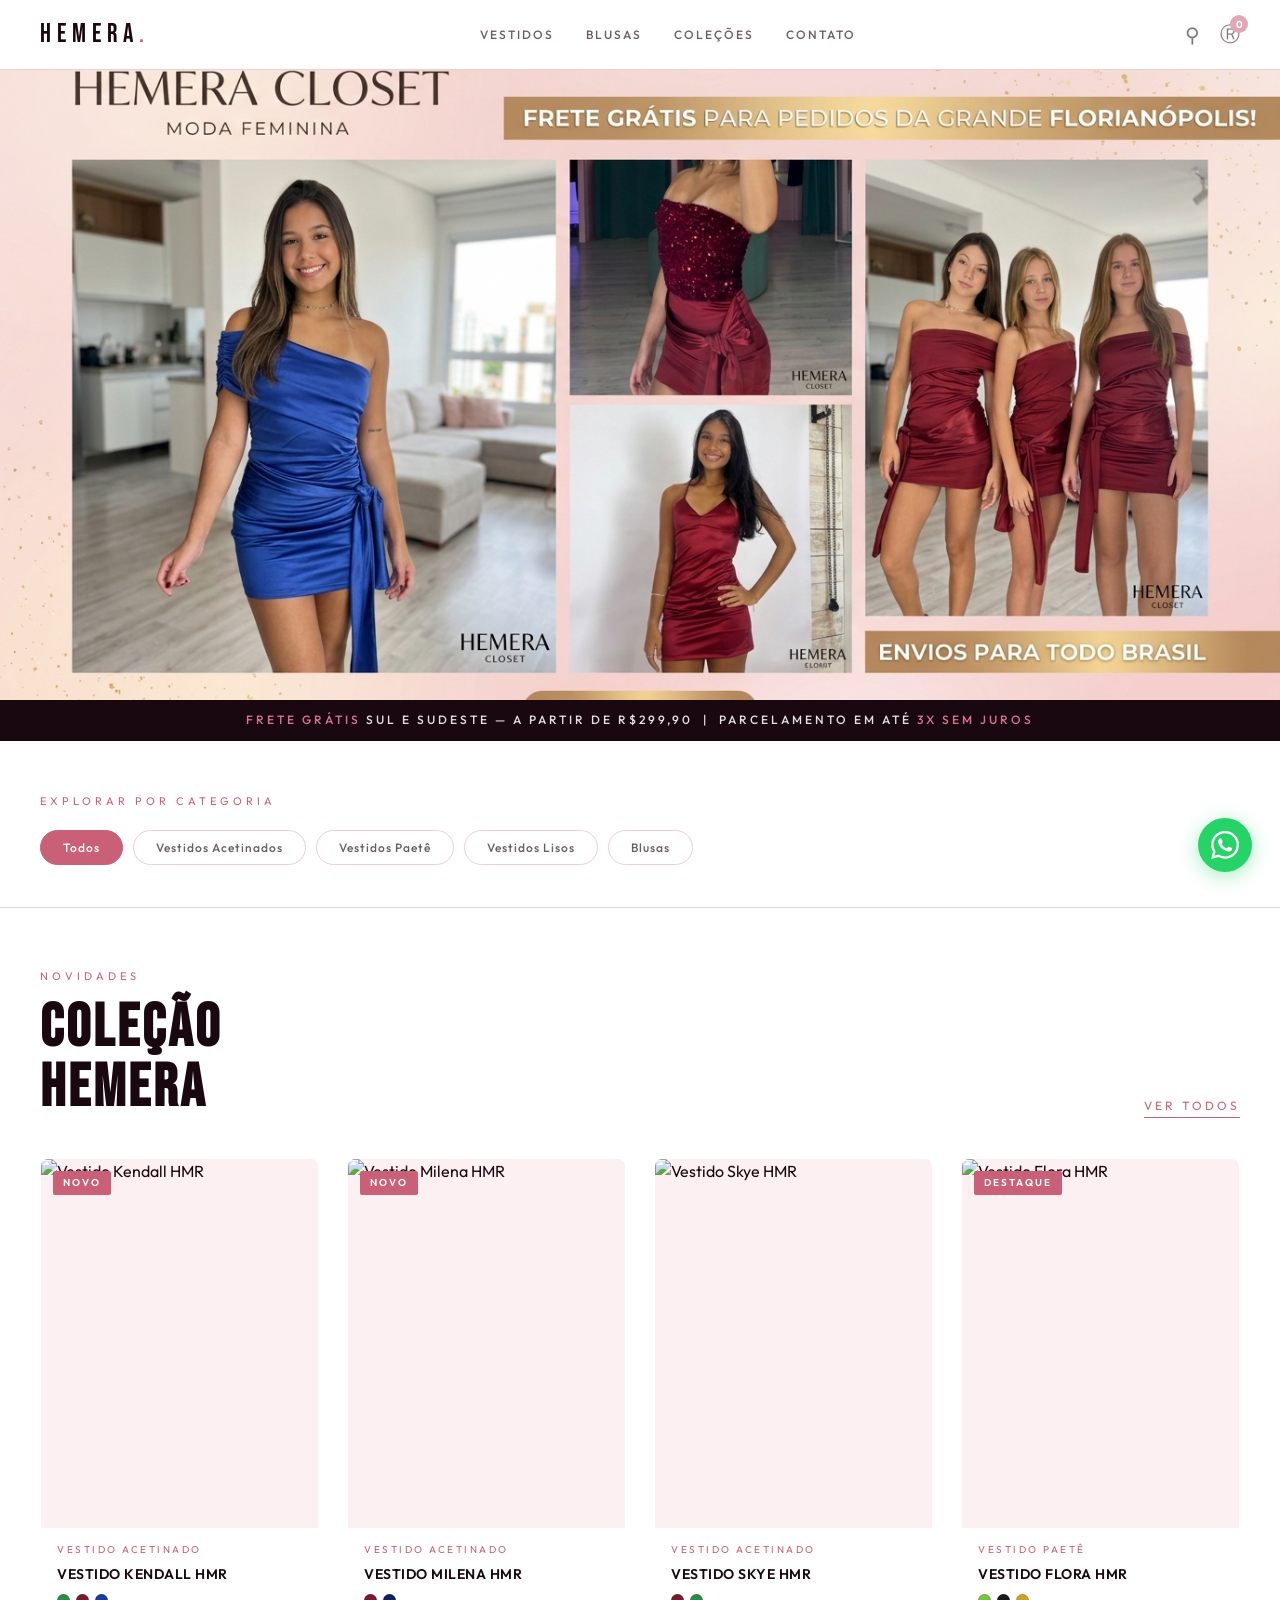
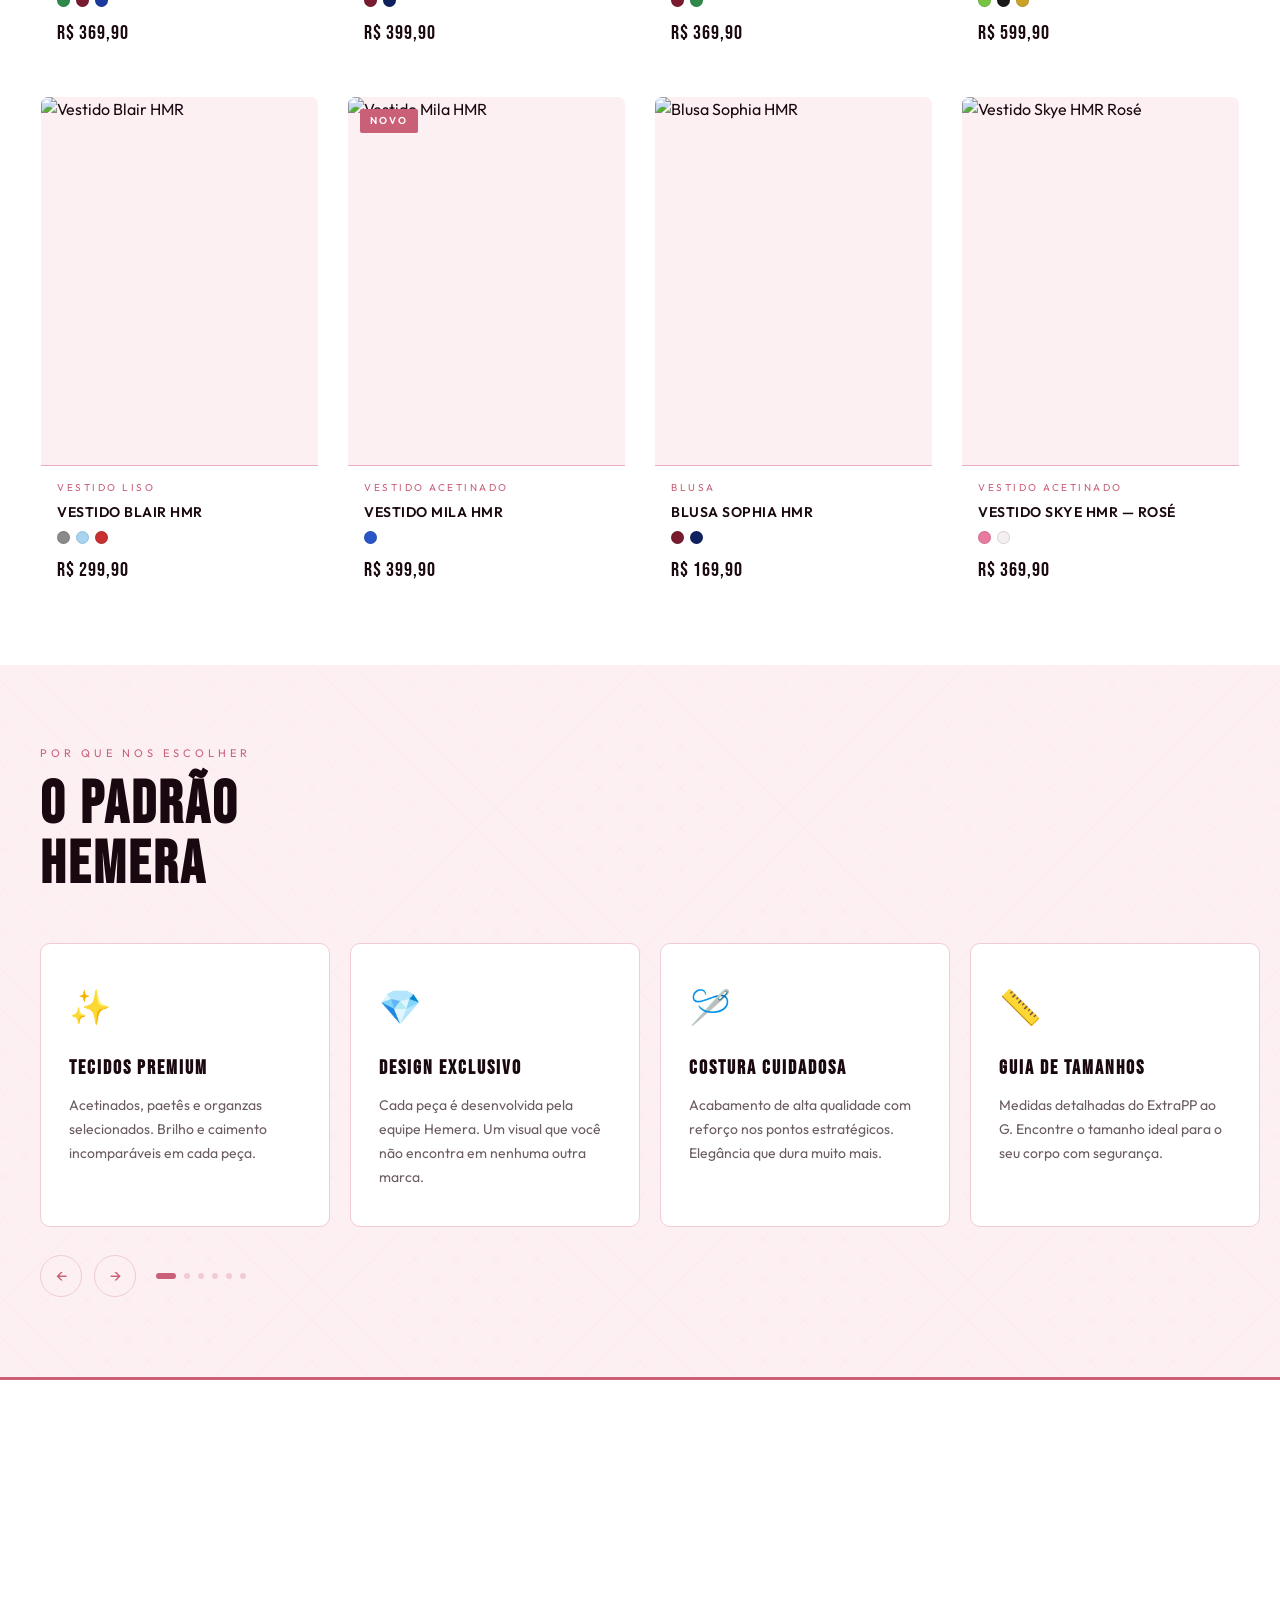
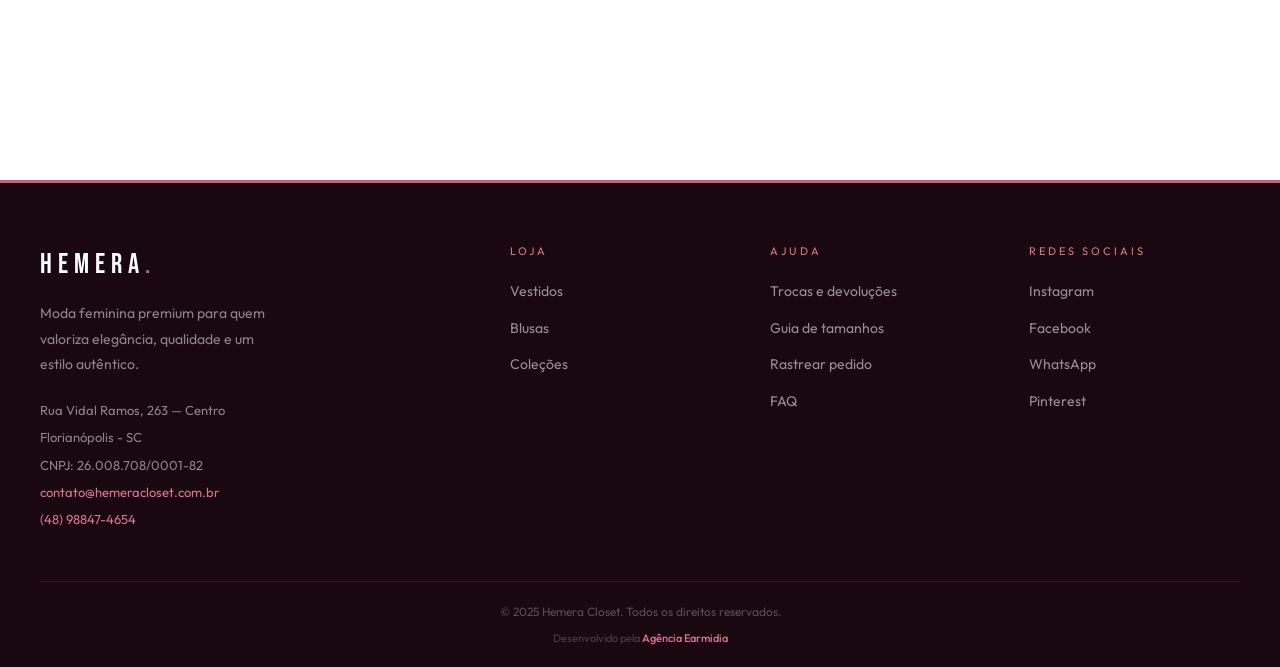
==== index.html @ a13b6663 "Hemera Closet ecommerce — lançamento inicial Site completo com fundo branco, paleta rosa, produtos r" ====
<!DOCTYPE html>
<html lang="pt-BR">
<head>
  <meta charset="UTF-8" />
  <meta name="viewport" content="width=device-width, initial-scale=1.0" />
  <title>Hemera Closet — Moda Feminina Premium | Florianópolis</title>
  <meta name="description" content="Descubra a coleção Hemera Closet: vestidos acetinados, vestidos paetê, blusas e muito mais. Moda feminina premium com frete grátis Sul e Sudeste a partir de R$299,90." />
  <meta name="keywords" content="Hemera Closet, vestidos femininos, vestido acetinado, vestido paetê, moda feminina, Florianópolis" />
  <meta name="theme-color" content="#C93E6A" />
  <link rel="stylesheet" href="css/style.css" />
</head>
<body>

  <!-- ===== HEADER ===== -->
  <header class="header">
    <a href="index.html" class="logo">HEMERA<span>.</span></a>
    <nav class="nav">
      <a href="#vestidos">Vestidos</a>
      <a href="#blusas">Blusas</a>
      <a href="#colecoes">Coleções</a>
      <a href="#contato">Contato</a>
    </nav>
    <div class="header-actions">
      <button title="Buscar">&#9906;</button>
      <button class="cart-btn" title="Carrinho">
        &#9415;
        <span class="cart-count">0</span>
      </button>
    </div>
  </header>

  <!-- ===== HERO SECTION ===== -->
  <section class="hero-section">
    <div class="hero-img-wrap">
      <img
        src="hf_20260417_161953_b4b5e27a-60ae-4564-b064-426faf694924.png"
        alt="Hemera Closet — Coleção de Vestidos"
        loading="eager"
      />
    </div>
  </section>

  <!-- ===== PROMO BANNER ===== -->
  <div class="promo-banner">
    <span>Frete Grátis</span> Sul e Sudeste — A partir de R$299,90 &nbsp;|&nbsp; Parcelamento em até <span>3x sem juros</span>
  </div>

  <!-- ===== CATEGORIAS ===== -->
  <section class="categories-section" id="colecoes">
    <p class="section-label">Explorar por categoria</p>
    <div class="categories-scroll">
      <button class="category-pill active" data-cat="todos">Todos</button>
      <button class="category-pill" data-cat="acetinados">Vestidos Acetinados</button>
      <button class="category-pill" data-cat="paete">Vestidos Paetê</button>
      <button class="category-pill" data-cat="lisos">Vestidos Lisos</button>
      <button class="category-pill" data-cat="blusas">Blusas</button>
    </div>
  </section>

  <!-- ===== PRODUTOS ===== -->
  <section class="launches-section" id="vestidos">
    <div class="section-header fade-up">
      <div>
        <p class="section-label">Novidades</p>
        <h2 class="section-title">COLEÇÃO<br>HEMERA</h2>
      </div>
      <a href="#colecoes" class="see-all">Ver todos</a>
    </div>

    <div class="products-grid">

      <!-- Produto 1 — Kendall -->
      <a href="produto.html" class="product-card fade-up" data-cat="acetinados">
        <div class="product-card-img">
          <img src="https://www.hemeracloset.com.br/loja/image/cache/data/VESTIDOS%20ACETINADOS/f76560b2-3e17-45e7-87f1-fb80c91df9f6-500x630.jpeg" alt="Vestido Kendall HMR" loading="lazy" />
          <span class="product-badge">Novo</span>
          <div class="quick-view">Ver produto</div>
        </div>
        <div class="product-card-info">
          <p class="product-category">Vestido Acetinado</p>
          <p class="product-name">VESTIDO KENDALL HMR</p>
          <div class="product-colors">
            <span class="color-dot verde" title="Verde"></span>
            <span class="color-dot bordo" title="Bordô"></span>
            <span class="color-dot azul-royal" title="Azul Royal"></span>
          </div>
          <span class="product-price">R$ 369,90</span>
        </div>
      </a>

      <!-- Produto 2 — Milena -->
      <a href="produto.html" class="product-card fade-up" data-cat="acetinados">
        <div class="product-card-img">
          <img src="https://www.hemeracloset.com.br/loja/image/cache/data/VESTIDOS%20ACETINADOS/1e52dd65-b00a-41e5-85b2-d8bed57cba96-500x630.jpeg" alt="Vestido Milena HMR" loading="lazy" />
          <span class="product-badge">Novo</span>
          <div class="quick-view">Ver produto</div>
        </div>
        <div class="product-card-info">
          <p class="product-category">Vestido Acetinado</p>
          <p class="product-name">VESTIDO MILENA HMR</p>
          <div class="product-colors">
            <span class="color-dot bordo" title="Bordô"></span>
            <span class="color-dot azul-marinho" title="Azul Marinho"></span>
          </div>
          <span class="product-price">R$ 399,90</span>
        </div>
      </a>

      <!-- Produto 3 — Skye -->
      <a href="produto.html" class="product-card fade-up" data-cat="acetinados">
        <div class="product-card-img">
          <img src="https://www.hemeracloset.com.br/loja/image/cache/data/VESTIDOS%20ACETINADOS/8d3cf47e-486b-410e-8f99-9c88dc155844-500x630.jpeg" alt="Vestido Skye HMR" loading="lazy" />
          <div class="quick-view">Ver produto</div>
        </div>
        <div class="product-card-info">
          <p class="product-category">Vestido Acetinado</p>
          <p class="product-name">VESTIDO SKYE HMR</p>
          <div class="product-colors">
            <span class="color-dot bordo" title="Bordô"></span>
            <span class="color-dot verde" title="Verde"></span>
          </div>
          <span class="product-price">R$ 369,90</span>
        </div>
      </a>

      <!-- Produto 4 — Flora (Paetê) -->
      <a href="produto.html" class="product-card fade-up" data-cat="paete">
        <div class="product-card-img">
          <img src="https://www.hemeracloset.com.br/loja/image/cache/data/VESTIDOS%20PAETE%20NOVOS/21545cd5-2176-4a33-a326-46f06fcaefd6-500x630.jpeg" alt="Vestido Flora HMR" loading="lazy" />
          <span class="product-badge">Destaque</span>
          <div class="quick-view">Ver produto</div>
        </div>
        <div class="product-card-info">
          <p class="product-category">Vestido Paetê</p>
          <p class="product-name">VESTIDO FLORA HMR</p>
          <div class="product-colors">
            <span class="color-dot verde-claro" title="Verde Claro"></span>
            <span class="color-dot black" title="Preto"></span>
            <span class="color-dot dourado" title="Dourado"></span>
          </div>
          <span class="product-price">R$ 599,90</span>
        </div>
      </a>

      <!-- Produto 5 — Blair -->
      <a href="produto.html" class="product-card fade-up" data-cat="lisos">
        <div class="product-card-img">
          <img src="https://www.hemeracloset.com.br/loja/image/cache/data/VESTIDOS%20LISOS/1acf600e-82c8-462a-9e31-dbe5792a8e23-500x630.jpeg" alt="Vestido Blair HMR" loading="lazy" />
          <div class="quick-view">Ver produto</div>
        </div>
        <div class="product-card-info">
          <p class="product-category">Vestido Liso</p>
          <p class="product-name">VESTIDO BLAIR HMR</p>
          <div class="product-colors">
            <span class="color-dot cinza" title="Cinza"></span>
            <span class="color-dot azul-bebe" title="Azul Bebê"></span>
            <span class="color-dot vermelho" title="Vermelho"></span>
          </div>
          <span class="product-price">R$ 299,90</span>
        </div>
      </a>

      <!-- Produto 6 — Mila -->
      <a href="produto.html" class="product-card fade-up" data-cat="acetinados">
        <div class="product-card-img">
          <img src="https://www.hemeracloset.com.br/loja/image/cache/data/VESTIDO%20MAZI/IMG_7673-500x630.jpeg" alt="Vestido Mila HMR" loading="lazy" />
          <span class="product-badge">Novo</span>
          <div class="quick-view">Ver produto</div>
        </div>
        <div class="product-card-info">
          <p class="product-category">Vestido Acetinado</p>
          <p class="product-name">VESTIDO MILA HMR</p>
          <div class="product-colors">
            <span class="color-dot azul" title="Azul"></span>
          </div>
          <span class="product-price">R$ 399,90</span>
        </div>
      </a>

      <!-- Produto 7 — Blusa Sophia -->
      <a href="produto.html" class="product-card fade-up" data-cat="blusas" id="blusas">
        <div class="product-card-img">
          <img src="https://www.hemeracloset.com.br/loja/image/cache/data/TOPS/IMG_5866-500x630.jpeg" alt="Blusa Sophia HMR" loading="lazy" />
          <div class="quick-view">Ver produto</div>
        </div>
        <div class="product-card-info">
          <p class="product-category">Blusa</p>
          <p class="product-name">BLUSA SOPHIA HMR</p>
          <div class="product-colors">
            <span class="color-dot bordo" title="Bordô"></span>
            <span class="color-dot azul-marinho" title="Azul Marinho"></span>
          </div>
          <span class="product-price">R$ 169,90</span>
        </div>
      </a>

      <!-- Produto 8 — Skye Rosé -->
      <a href="produto.html" class="product-card fade-up" data-cat="acetinados">
        <div class="product-card-img">
          <img src="https://www.hemeracloset.com.br/loja/image/cache/data/VESTIDOS%20ACETINADOS/4cb0e440-250d-4d40-970d-64c3b1fbebc6-500x630.jpeg" alt="Vestido Skye HMR Rosé" loading="lazy" />
          <div class="quick-view">Ver produto</div>
        </div>
        <div class="product-card-info">
          <p class="product-category">Vestido Acetinado</p>
          <p class="product-name">VESTIDO SKYE HMR — ROSÉ</p>
          <div class="product-colors">
            <span class="color-dot rosa" title="Rosé"></span>
            <span class="color-dot offwhite" title="Off White"></span>
          </div>
          <span class="product-price">R$ 369,90</span>
        </div>
      </a>

    </div>
  </section>

  <!-- ===== BENEFÍCIOS ===== -->
  <section class="benefits-section hemera-pattern">
    <div class="benefits-header fade-up">
      <p class="section-label">Por que nos escolher</p>
      <h2 class="section-title">O PADRÃO<br>HEMERA</h2>
    </div>

    <div class="carousel-wrapper">
      <div class="carousel-track">

        <div class="benefit-card">
          <div class="benefit-icon">✨</div>
          <h3 class="benefit-title">TECIDOS PREMIUM</h3>
          <p class="benefit-desc">Acetinados, paetês e organzas selecionados. Brilho e caimento incomparáveis em cada peça.</p>
        </div>

        <div class="benefit-card">
          <div class="benefit-icon">💎</div>
          <h3 class="benefit-title">DESIGN EXCLUSIVO</h3>
          <p class="benefit-desc">Cada peça é desenvolvida pela equipe Hemera. Um visual que você não encontra em nenhuma outra marca.</p>
        </div>

        <div class="benefit-card">
          <div class="benefit-icon">🪡</div>
          <h3 class="benefit-title">COSTURA CUIDADOSA</h3>
          <p class="benefit-desc">Acabamento de alta qualidade com reforço nos pontos estratégicos. Elegância que dura muito mais.</p>
        </div>

        <div class="benefit-card">
          <div class="benefit-icon">📏</div>
          <h3 class="benefit-title">GUIA DE TAMANHOS</h3>
          <p class="benefit-desc">Medidas detalhadas do ExtraPP ao G. Encontre o tamanho ideal para o seu corpo com segurança.</p>
        </div>

        <div class="benefit-card">
          <div class="benefit-icon">🚚</div>
          <h3 class="benefit-title">FRETE GRÁTIS</h3>
          <p class="benefit-desc">Compras acima de R$299,90 têm frete grátis para todo o Sul e Sudeste do Brasil.</p>
        </div>

        <div class="benefit-card">
          <div class="benefit-icon">🔄</div>
          <h3 class="benefit-title">TROCA FACILITADA</h3>
          <p class="benefit-desc">Atendimento via WhatsApp para trocas e dúvidas. Nossa equipe responde com agilidade.</p>
        </div>

      </div>
    </div>

    <div class="carousel-controls">
      <button class="carousel-btn prev">&#8592;</button>
      <button class="carousel-btn next">&#8594;</button>
      <div class="carousel-dots">
        <span class="carousel-dot active"></span>
        <span class="carousel-dot"></span>
        <span class="carousel-dot"></span>
        <span class="carousel-dot"></span>
        <span class="carousel-dot"></span>
        <span class="carousel-dot"></span>
      </div>
    </div>
  </section>

  <!-- ===== MAPA ===== -->
  <section class="map-section">
    <iframe
      src="https://www.google.com/maps?q=Rua+Vidal+Ramos+263+Centro+Florian%C3%B3polis+SC+Brasil&output=embed"
      loading="lazy"
      allowfullscreen
      referrerpolicy="no-referrer-when-downgrade"
      title="Localização Hemera Closet — Rua Vidal Ramos, 263, Centro, Florianópolis"
    ></iframe>
  </section>

  <!-- ===== FOOTER ===== -->
  <footer class="footer" id="contato">
    <div class="footer-grid">
      <div class="footer-brand">
        <span class="footer-logo">HEMERA<span>.</span></span>
        <p class="footer-desc">Moda feminina premium para quem valoriza elegância, qualidade e um estilo autêntico.</p>
        <div class="footer-contact">
          <p>Rua Vidal Ramos, 263 — Centro</p>
          <p>Florianópolis - SC</p>
          <p>CNPJ: 26.008.708/0001-82</p>
          <p><a href="mailto:contato@hemeracloset.com.br">contato@hemeracloset.com.br</a></p>
          <p><a href="https://wa.me/5548988474654">(48) 98847-4654</a></p>
        </div>
      </div>
      <div class="footer-col">
        <p class="footer-col-title">Loja</p>
        <ul>
          <li><a href="#vestidos">Vestidos</a></li>
          <li><a href="#blusas">Blusas</a></li>
          <li><a href="#colecoes">Coleções</a></li>
        </ul>
      </div>
      <div class="footer-col">
        <p class="footer-col-title">Ajuda</p>
        <ul>
          <li><a href="#">Trocas e devoluções</a></li>
          <li><a href="#">Guia de tamanhos</a></li>
          <li><a href="#">Rastrear pedido</a></li>
          <li><a href="#">FAQ</a></li>
        </ul>
      </div>
      <div class="footer-col">
        <p class="footer-col-title">Redes Sociais</p>
        <ul>
          <li><a href="#">Instagram</a></li>
          <li><a href="#">Facebook</a></li>
          <li><a href="https://wa.me/5548988474654">WhatsApp</a></li>
          <li><a href="#">Pinterest</a></li>
        </ul>
      </div>
    </div>
    <div class="footer-bottom">
      <span>© 2025 Hemera Closet. Todos os direitos reservados.</span>
      <span class="footer-dev">
        Desenvolvido pela <a href="https://earmidia.com.br" target="_blank" rel="noopener">Agência Earmidia</a>
      </span>
    </div>
  </footer>

  <!-- WhatsApp Float -->
  <a href="https://wa.me/5548988474654?text=Olá! Vim pelo site e gostaria de saber mais sobre os produtos." class="whatsapp-float" target="_blank" rel="noopener" title="Falar no WhatsApp">
    <svg viewBox="0 0 24 24" xmlns="http://www.w3.org/2000/svg">
      <path d="M17.472 14.382c-.297-.149-1.758-.867-2.03-.967-.273-.099-.471-.148-.67.15-.197.297-.767.966-.94 1.164-.173.199-.347.223-.644.075-.297-.15-1.255-.463-2.39-1.475-.883-.788-1.48-1.761-1.653-2.059-.173-.297-.018-.458.13-.606.134-.133.298-.347.446-.52.149-.174.198-.298.298-.497.099-.198.05-.371-.025-.52-.075-.149-.669-1.612-.916-2.207-.242-.579-.487-.5-.669-.51-.173-.008-.371-.01-.57-.01-.198 0-.52.074-.792.372-.272.297-1.04 1.016-1.04 2.479 0 1.462 1.065 2.875 1.213 3.074.149.198 2.096 3.2 5.077 4.487.709.306 1.262.489 1.694.625.712.227 1.36.195 1.871.118.571-.085 1.758-.719 2.006-1.413.248-.694.248-1.289.173-1.413-.074-.124-.272-.198-.57-.347m-5.421 7.403h-.004a9.87 9.87 0 01-5.031-1.378l-.361-.214-3.741.982.998-3.648-.235-.374a9.86 9.86 0 01-1.51-5.26c.001-5.45 4.436-9.884 9.888-9.884 2.64 0 5.122 1.03 6.988 2.898a9.825 9.825 0 012.893 6.994c-.003 5.45-4.437 9.884-9.885 9.884m8.413-18.297A11.815 11.815 0 0012.05 0C5.495 0 .16 5.335.157 11.892c0 2.096.547 4.142 1.588 5.945L.057 24l6.305-1.654a11.882 11.882 0 005.683 1.448h.005c6.554 0 11.89-5.335 11.893-11.893a11.821 11.821 0 00-3.48-8.413z"/>
    </svg>
  </a>

  <script src="js/main.js"></script>
</body>
</html>
---- css/style.css ----
@import url('https://fonts.googleapis.com/css2?family=Bebas+Neue&family=Outfit:wght@300;400;500;600;700&family=Cormorant+Garamond:ital,wght@0,400;0,600;1,400&display=swap');

/* ===== RESET & BASE ===== */
*, *::before, *::after { box-sizing: border-box; margin: 0; padding: 0; }

:root {
  --pink:        #C96078;
  --pink-light:  #DC7590;
  --pink-pale:   #fdf0f3;
  --pink-border: #f0ccd5;
  --dark:        #1a0810;
  --dark-2:      #2e1520;
  --gray:        #6b5c62;
  --gray-light:  #b09aa2;
  --white:       #ffffff;
  --bg-alt:      #faf7f8;
  --font-heading: 'Bebas Neue', sans-serif;
  --font-serif:   'Cormorant Garamond', serif;
  --font-body:    'Outfit', sans-serif;
}

html { scroll-behavior: smooth; }

body {
  background: var(--white);
  color: var(--dark);
  font-family: var(--font-body);
  font-size: 16px;
  line-height: 1.6;
  overflow-x: hidden;
}

a { text-decoration: none; color: inherit; }
img { max-width: 100%; display: block; }
button { cursor: pointer; border: none; background: none; font-family: var(--font-body); }

/* ===== SCROLLBAR ===== */
::-webkit-scrollbar { width: 4px; }
::-webkit-scrollbar-track { background: var(--white); }
::-webkit-scrollbar-thumb { background: var(--pink); border-radius: 2px; }

/* ===== PADRÃO HEMERA (background watermark) ===== */
.hemera-pattern {
  position: relative;
}
.hemera-pattern::before {
  content: '';
  position: absolute;
  inset: 0;
  pointer-events: none;
  z-index: 0;
  background-image:
    repeating-linear-gradient(
      -45deg,
      transparent,
      transparent 28px,
      rgba(201,62,106,0.028) 28px,
      rgba(201,62,106,0.028) 29px
    ),
    repeating-linear-gradient(
      45deg,
      transparent,
      transparent 28px,
      rgba(201,62,106,0.028) 28px,
      rgba(201,62,106,0.028) 29px
    );
}
.hemera-pattern > * { position: relative; z-index: 1; }

/* ===== HEADER / NAV ===== */
.header {
  position: fixed;
  top: 0; left: 0; right: 0;
  z-index: 1000;
  display: flex;
  align-items: center;
  justify-content: space-between;
  padding: 0 40px;
  height: 70px;
  background: rgba(255,255,255,0.92);
  backdrop-filter: blur(14px);
  border-bottom: 1px solid var(--pink-border);
  transition: background 0.3s, box-shadow 0.3s;
}

.header.scrolled {
  background: rgba(255,255,255,0.98);
  box-shadow: 0 2px 20px rgba(201,62,106,0.08);
}

.logo {
  font-family: var(--font-heading);
  font-size: 26px;
  letter-spacing: 6px;
  color: var(--dark);
}
.logo span { color: var(--pink); }

.nav { display: flex; gap: 32px; align-items: center; }

.nav a {
  font-size: 12px;
  font-weight: 500;
  letter-spacing: 2px;
  text-transform: uppercase;
  color: var(--gray);
  transition: color 0.2s;
}
.nav a:hover { color: var(--pink); }

.header-actions { display: flex; gap: 20px; align-items: center; }

.header-actions button {
  color: var(--dark);
  font-size: 20px;
  opacity: 0.55;
  transition: opacity 0.2s, color 0.2s;
}
.header-actions button:hover { opacity: 1; color: var(--pink); }

.cart-btn { position: relative; }
.cart-count {
  position: absolute;
  top: -6px; right: -8px;
  background: var(--pink);
  color: #fff;
  font-size: 10px;
  font-weight: 700;
  width: 18px; height: 18px;
  border-radius: 50%;
  display: flex; align-items: center; justify-content: center;
}

/* ===== HERO SECTION ===== */
.hero-section {
  position: relative;
  width: 100%;
  padding-top: 70px;
  line-height: 0;
}

.hero-img-wrap {
  width: 100%;
  max-height: 70vh;
  overflow: hidden;
  display: flex;
  align-items: center;
  justify-content: center;
  background: var(--dark);
}

.hero-img-wrap img {
  width: 100%;
  height: 100%;
  object-fit: cover;
  object-position: center center;
  display: block;
}

/* ===== PROMO BANNER ===== */
.promo-banner {
  background: var(--dark);
  padding: 12px 40px;
  text-align: center;
  font-size: 12px;
  font-weight: 500;
  letter-spacing: 3px;
  text-transform: uppercase;
  color: rgba(255,255,255,0.88);
  line-height: 1.4;
}
.promo-banner span { color: var(--pink-light); }

/* ===== SECTION BASICS ===== */
.section-label {
  font-size: 11px;
  letter-spacing: 4px;
  text-transform: uppercase;
  color: var(--pink);
  margin-bottom: 12px;
}

.section-title {
  font-family: var(--font-heading);
  font-size: clamp(36px, 5vw, 60px);
  letter-spacing: 3px;
  line-height: 1;
  color: var(--dark);
}

.see-all {
  font-size: 12px;
  letter-spacing: 3px;
  text-transform: uppercase;
  color: var(--pink);
  border-bottom: 1px solid var(--pink);
  padding-bottom: 2px;
  transition: opacity 0.2s;
}
.see-all:hover { opacity: 0.7; }

/* ===== CATEGORY MENU ===== */
.categories-section {
  padding: 52px 40px 36px;
  border-bottom: 1px solid var(--pink-border);
  background: var(--white);
}

.categories-scroll {
  display: flex;
  gap: 10px;
  overflow-x: auto;
  padding-bottom: 6px;
  scrollbar-width: none;
  margin-top: 20px;
}
.categories-scroll::-webkit-scrollbar { display: none; }

.category-pill {
  flex-shrink: 0;
  padding: 9px 22px;
  border-radius: 100px;
  font-size: 12px;
  font-weight: 500;
  letter-spacing: 1px;
  border: 1px solid var(--pink-border);
  color: var(--gray);
  background: var(--white);
  transition: all 0.2s;
  cursor: pointer;
  white-space: nowrap;
}
.category-pill:hover,
.category-pill.active {
  background: var(--pink);
  border-color: var(--pink);
  color: var(--white);
}

/* ===== PRODUCTS SECTION ===== */
.launches-section {
  padding: 60px 40px;
  background: var(--white);
}

.section-header {
  display: flex;
  align-items: flex-end;
  justify-content: space-between;
  margin-bottom: 40px;
}

.products-grid {
  display: grid;
  grid-template-columns: repeat(auto-fill, minmax(270px, 1fr));
  gap: 28px;
}

/* ===== PRODUCT CARD ===== */
.product-card {
  position: relative;
  cursor: pointer;
  background: var(--white);
  border-radius: 8px;
  overflow: hidden;
  border: 1px solid transparent;
  transition: border-color 0.25s, box-shadow 0.25s;
}
.product-card:hover {
  border-color: var(--pink-border);
  box-shadow: 0 8px 32px rgba(201,62,106,0.1);
}

.product-card-img {
  position: relative;
  overflow: hidden;
  aspect-ratio: 3/4;
  background: var(--pink-pale);
}

.product-card-img img {
  width: 100%; height: 100%;
  object-fit: cover;
  object-position: center top;
  transition: transform 0.6s cubic-bezier(0.25, 0.46, 0.45, 0.94);
}
.product-card:hover .product-card-img img { transform: scale(1.05); }

.product-badge {
  position: absolute;
  top: 12px; left: 12px;
  background: var(--pink);
  color: #fff;
  font-size: 10px;
  font-weight: 600;
  letter-spacing: 2px;
  text-transform: uppercase;
  padding: 4px 10px;
  border-radius: 2px;
}

.quick-view {
  position: absolute;
  bottom: 0; left: 0; right: 0;
  background: rgba(201,62,106,0.92);
  color: #fff;
  text-align: center;
  padding: 13px;
  font-size: 11px;
  letter-spacing: 3px;
  text-transform: uppercase;
  transform: translateY(100%);
  transition: transform 0.3s;
}
.product-card:hover .quick-view { transform: translateY(0); }

.product-card-info { padding: 14px 16px 18px; }

.product-category {
  font-size: 10px;
  letter-spacing: 2.5px;
  text-transform: uppercase;
  color: var(--pink);
  margin-bottom: 5px;
}

.product-name {
  font-size: 14px;
  font-weight: 600;
  margin-bottom: 8px;
  color: var(--dark);
  letter-spacing: 0.5px;
}

.product-colors {
  display: flex;
  gap: 6px;
  margin-bottom: 10px;
}

.color-dot {
  width: 13px; height: 13px;
  border-radius: 50%;
  border: 1.5px solid rgba(0,0,0,0.12);
  cursor: pointer;
  transition: transform 0.2s;
}
.color-dot:hover { transform: scale(1.35); }

.color-dot.white       { background: #FFFFFF; border-color: #ccc; }
.color-dot.offwhite    { background: #F5EEF2; }
.color-dot.black       { background: #1a1a1a; }
.color-dot.verde       { background: #2d8a4a; }
.color-dot.verde-claro { background: #76c442; }
.color-dot.bordo       { background: #7a1a2e; }
.color-dot.azul-royal  { background: #1a3a9e; }
.color-dot.azul-marinho{ background: #0f2060; }
.color-dot.azul-bebe   { background: #a8d4f0; border-color: #90c0de; }
.color-dot.azul        { background: #2855c8; }
.color-dot.dourado     { background: #c9a227; }
.color-dot.cinza       { background: #8a8a8a; }
.color-dot.vermelho    { background: #c93030; }
.color-dot.rosa        { background: #e87aa0; }

.product-price {
  font-family: var(--font-heading);
  font-size: 20px;
  letter-spacing: 1px;
  color: var(--dark);
}
.product-price-old {
  font-size: 13px;
  color: var(--gray-light);
  text-decoration: line-through;
  margin-left: 8px;
}

/* ===== BENEFITS CAROUSEL ===== */
.benefits-section {
  padding: 80px 0;
  background: var(--pink-pale);
  overflow: hidden;
}
.benefits-section.hemera-pattern::before { opacity: 0.6; }

.benefits-header {
  padding: 0 40px;
  margin-bottom: 48px;
}

.carousel-wrapper { position: relative; }

.carousel-track {
  display: flex;
  gap: 20px;
  transition: transform 0.5s cubic-bezier(0.25, 0.46, 0.45, 0.94);
  padding: 0 40px;
}

.benefit-card {
  flex-shrink: 0;
  width: 290px;
  padding: 36px 28px;
  background: var(--white);
  border-radius: 10px;
  border: 1px solid var(--pink-border);
  transition: border-color 0.3s, transform 0.3s, box-shadow 0.3s;
}
.benefit-card:hover {
  border-color: var(--pink);
  transform: translateY(-4px);
  box-shadow: 0 12px 36px rgba(201,62,106,0.1);
}

.benefit-icon { font-size: 34px; margin-bottom: 18px; }

.benefit-title {
  font-family: var(--font-heading);
  font-size: 20px;
  letter-spacing: 2px;
  margin-bottom: 10px;
  color: var(--dark);
}

.benefit-desc {
  font-size: 14px;
  color: var(--gray);
  line-height: 1.7;
}

.carousel-controls {
  display: flex;
  gap: 12px;
  padding: 28px 40px 0;
  align-items: center;
}

.carousel-btn {
  width: 42px; height: 42px;
  border-radius: 50%;
  border: 1.5px solid var(--pink-border);
  color: var(--pink);
  font-size: 17px;
  display: flex;
  align-items: center;
  justify-content: center;
  transition: all 0.2s;
}
.carousel-btn:hover {
  background: var(--pink);
  border-color: var(--pink);
  color: #fff;
}

.carousel-dots { display: flex; gap: 8px; margin-left: 8px; }
.carousel-dot {
  width: 6px; height: 6px;
  border-radius: 50%;
  background: var(--pink-border);
  transition: all 0.2s;
  cursor: pointer;
}
.carousel-dot.active {
  background: var(--pink);
  width: 20px;
  border-radius: 3px;
}

/* ===== MAPA ===== */
.map-section {
  padding: 0;
  line-height: 0;
  border-top: 3px solid var(--pink);
}

.map-section iframe {
  width: 100%;
  height: 400px;
  border: none;
  display: block;
  filter: grayscale(20%) contrast(1.02);
}

/* ===== FOOTER ===== */
.footer {
  background: var(--dark);
  border-top: 3px solid var(--pink);
  padding: 60px 40px 0;
  color: rgba(255,255,255,0.8);
}

.footer-grid {
  display: grid;
  grid-template-columns: 2fr 1fr 1fr 1fr;
  gap: 48px;
  padding-bottom: 48px;
  border-bottom: 1px solid rgba(201,62,106,0.2);
}

.footer-logo {
  font-family: var(--font-heading);
  font-size: 28px;
  letter-spacing: 6px;
  color: #fff;
  margin-bottom: 14px;
  display: block;
}
.footer-logo span { color: var(--pink); }

.footer-desc {
  font-size: 14px;
  color: rgba(255,255,255,0.5);
  line-height: 1.8;
  max-width: 240px;
  margin-bottom: 20px;
}

.footer-contact {
  font-size: 13px;
  color: rgba(255,255,255,0.5);
  line-height: 2.1;
}
.footer-contact a { color: var(--pink-light); transition: color 0.2s; }
.footer-contact a:hover { color: #fff; }

.footer-col-title {
  font-size: 11px;
  letter-spacing: 3px;
  text-transform: uppercase;
  color: var(--pink-light);
  margin-bottom: 18px;
}

.footer-col ul { list-style: none; display: flex; flex-direction: column; gap: 11px; }
.footer-col ul a {
  font-size: 14px;
  color: rgba(255,255,255,0.55);
  transition: color 0.2s;
}
.footer-col ul a:hover { color: #fff; }

.footer-bottom {
  padding: 20px 0;
  display: flex;
  flex-direction: column;
  align-items: center;
  gap: 6px;
  text-align: center;
  font-size: 12px;
  color: rgba(255,255,255,0.28);
}

.footer-bottom a {
  color: var(--pink-light);
  transition: color 0.2s;
  font-weight: 500;
}
.footer-bottom a:hover { color: #fff; }

.footer-dev {
  font-size: 11px;
  color: rgba(255,255,255,0.22);
  margin-top: 2px;
}

/* ===== PRODUCT PAGE ===== */
.product-page { padding-top: 70px; }

.product-detail {
  display: grid;
  grid-template-columns: 1fr 1fr;
  gap: 0;
  min-height: calc(100vh - 70px);
}

.product-gallery {
  position: sticky;
  top: 70px;
  height: calc(100vh - 70px);
  background: var(--pink-pale);
  overflow: hidden;
}

.gallery-main {
  width: 100%;
  height: 100%;
  object-fit: cover;
  object-position: center top;
}

.gallery-thumbs {
  position: absolute;
  bottom: 20px;
  left: 50%;
  transform: translateX(-50%);
  display: flex;
  gap: 8px;
  z-index: 10;
}

.gallery-thumb {
  width: 52px; height: 68px;
  border-radius: 4px;
  overflow: hidden;
  border: 2px solid transparent;
  cursor: pointer;
  opacity: 0.65;
  transition: all 0.2s;
  background: var(--white);
}
.gallery-thumb:hover,
.gallery-thumb.active {
  border-color: var(--pink);
  opacity: 1;
}
.gallery-thumb img { width: 100%; height: 100%; object-fit: cover; }

.product-info {
  padding: 60px 56px;
  overflow-y: auto;
  background: var(--white);
}

.product-category-tag {
  font-size: 11px;
  letter-spacing: 4px;
  text-transform: uppercase;
  color: var(--pink);
  margin-bottom: 14px;
}

.product-title {
  font-family: var(--font-heading);
  font-size: clamp(40px, 4vw, 60px);
  letter-spacing: 3px;
  line-height: 1;
  margin-bottom: 24px;
  color: var(--dark);
}

.product-price-block {
  display: flex;
  align-items: center;
  gap: 16px;
  margin-bottom: 32px;
}

.price-main {
  font-family: var(--font-heading);
  font-size: 36px;
  color: var(--dark);
}
.price-old {
  font-size: 18px;
  color: var(--gray-light);
  text-decoration: line-through;
}
.price-installment {
  font-size: 13px;
  color: var(--gray);
  margin-top: 4px;
}

/* Color selector */
.selector-label {
  font-size: 12px;
  letter-spacing: 2px;
  text-transform: uppercase;
  margin-bottom: 12px;
  color: var(--gray);
}

.color-selector {
  display: flex;
  gap: 10px;
  margin-bottom: 28px;
  flex-wrap: wrap;
}

.color-option {
  position: relative;
  width: 36px; height: 36px;
  border-radius: 50%;
  cursor: pointer;
  border: 2px solid transparent;
  transition: border-color 0.2s;
  display: flex;
  align-items: center;
  justify-content: center;
}
.color-option.selected { border-color: var(--pink); }
.color-option-inner { width: 26px; height: 26px; border-radius: 50%; }

/* Size selector */
.size-selector {
  display: flex;
  gap: 10px;
  margin-bottom: 10px;
  flex-wrap: wrap;
}

.size-guide {
  font-size: 12px;
  color: var(--pink);
  letter-spacing: 1px;
  margin-bottom: 28px;
  cursor: pointer;
  text-decoration: underline;
  text-underline-offset: 3px;
}

.size-btn {
  min-width: 60px;
  height: 52px;
  padding: 0 16px;
  border-radius: 4px;
  border: 1.5px solid var(--pink-border);
  color: var(--dark);
  font-size: 13px;
  font-weight: 600;
  letter-spacing: 1px;
  background: var(--white);
  transition: all 0.2s;
}
.size-btn:hover,
.size-btn.selected {
  background: var(--pink);
  border-color: var(--pink);
  color: #fff;
}

/* Buttons */
.btn-cart {
  width: 100%;
  padding: 17px;
  background: var(--white);
  color: var(--pink);
  font-size: 12px;
  font-weight: 700;
  letter-spacing: 4px;
  text-transform: uppercase;
  border-radius: 4px;
  border: 2px solid var(--pink);
  transition: all 0.3s;
  margin-bottom: 12px;
}
.btn-cart:hover { background: var(--pink-pale); transform: translateY(-2px); }

.btn-buy {
  width: 100%;
  padding: 17px;
  background: var(--pink);
  color: #fff;
  font-size: 12px;
  font-weight: 700;
  letter-spacing: 4px;
  text-transform: uppercase;
  border-radius: 4px;
  border: 2px solid var(--pink);
  transition: all 0.3s;
}
.btn-buy:hover { background: var(--pink-light); transform: translateY(-2px); box-shadow: 0 8px 24px rgba(201,62,106,0.3); }

.product-desc {
  margin-top: 40px;
  padding-top: 28px;
  border-top: 1px solid var(--pink-border);
}
.product-desc h4 {
  font-family: var(--font-heading);
  font-size: 18px;
  letter-spacing: 2px;
  margin-bottom: 14px;
  color: var(--dark);
}
.product-desc p {
  font-size: 14px;
  color: var(--gray);
  line-height: 1.8;
}

/* ===== SALES PAGE ===== */
.sales-page { background: var(--bg-alt); }

.sales-hero {
  padding: 100px 40px;
  text-align: center;
  background: var(--white);
  border-top: 1px solid var(--pink-border);
}
.sales-eyebrow {
  font-size: 11px;
  letter-spacing: 6px;
  text-transform: uppercase;
  color: var(--pink);
  margin-bottom: 20px;
}
.sales-headline {
  font-family: var(--font-heading);
  font-size: clamp(48px, 7vw, 90px);
  letter-spacing: 4px;
  line-height: 1;
  margin-bottom: 24px;
  color: var(--dark);
}
.sales-headline span { color: var(--pink); }
.sales-subheadline {
  font-size: 17px;
  color: var(--gray);
  max-width: 520px;
  margin: 0 auto;
  line-height: 1.7;
}

/* Features grid */
.features-section { padding: 72px 40px; background: var(--white); }
.features-grid {
  display: grid;
  grid-template-columns: repeat(3, 1fr);
  gap: 2px;
  background: var(--pink-border);
  border-radius: 10px;
  overflow: hidden;
}
.feature-item {
  padding: 44px 36px;
  background: var(--white);
  transition: background 0.3s;
}
.feature-item:hover { background: var(--pink-pale); }
.feature-number {
  font-family: var(--font-heading);
  font-size: 52px;
  color: rgba(201,62,106,0.15);
  line-height: 1;
  margin-bottom: 14px;
}
.feature-title {
  font-family: var(--font-heading);
  font-size: 22px;
  letter-spacing: 2px;
  margin-bottom: 10px;
  color: var(--dark);
}
.feature-text { font-size: 14px; color: var(--gray); line-height: 1.8; }

/* Promise section */
.promise-section {
  padding: 80px 40px;
  background: var(--pink);
  display: grid;
  grid-template-columns: 1fr 1fr;
  gap: 80px;
  align-items: center;
}
.promise-title {
  font-family: var(--font-heading);
  font-size: clamp(40px, 5vw, 68px);
  letter-spacing: 3px;
  line-height: 1.1;
  color: #fff;
}
.promise-list { list-style: none; display: flex; flex-direction: column; gap: 18px; }
.promise-list li {
  display: flex;
  align-items: flex-start;
  gap: 14px;
  font-size: 15px;
  color: rgba(255,255,255,0.92);
  line-height: 1.5;
}
.promise-list li::before {
  content: '✓';
  flex-shrink: 0;
  width: 24px; height: 24px;
  background: rgba(255,255,255,0.2);
  border-radius: 50%;
  display: flex;
  align-items: center;
  justify-content: center;
  font-size: 12px;
  font-weight: 700;
  margin-top: 2px;
}

/* CTA section */
.cta-section {
  padding: 100px 40px;
  text-align: center;
  background: var(--bg-alt);
}
.cta-title {
  font-family: var(--font-heading);
  font-size: clamp(40px, 6vw, 76px);
  letter-spacing: 4px;
  margin-bottom: 14px;
  color: var(--dark);
}
.cta-subtitle {
  font-size: 16px;
  color: var(--gray);
  margin-bottom: 36px;
}
.btn-cta {
  display: inline-block;
  padding: 17px 52px;
  background: var(--pink);
  color: #fff;
  font-size: 12px;
  font-weight: 700;
  letter-spacing: 4px;
  text-transform: uppercase;
  border-radius: 4px;
  transition: all 0.3s;
}
.btn-cta:hover { background: var(--pink-light); transform: translateY(-3px); box-shadow: 0 16px 40px rgba(201,62,106,0.3); }

/* ===== WHATSAPP FLOAT ===== */
.whatsapp-float {
  position: fixed;
  bottom: 28px;
  right: 28px;
  z-index: 999;
  width: 54px; height: 54px;
  background: #25D366;
  border-radius: 50%;
  display: flex;
  align-items: center;
  justify-content: center;
  box-shadow: 0 4px 20px rgba(37,211,102,0.4);
  transition: transform 0.2s, box-shadow 0.2s;
}
.whatsapp-float:hover {
  transform: scale(1.1);
  box-shadow: 0 6px 28px rgba(37,211,102,0.55);
}
.whatsapp-float svg { width: 28px; height: 28px; fill: #fff; }

/* ===== RESPONSIVE ===== */
@media (max-width: 1024px) {
  .footer-grid { grid-template-columns: 1fr 1fr; }
  .features-grid { grid-template-columns: 1fr 1fr; }
  .promise-section { grid-template-columns: 1fr; gap: 36px; }
  .product-detail { grid-template-columns: 1fr; }
  .product-gallery { position: relative; top: 0; height: 70vw; }
}

@media (max-width: 768px) {
  .header { padding: 0 20px; }
  .nav { display: none; }
  .categories-section,
  .launches-section { padding-left: 20px; padding-right: 20px; }
  .benefits-section { padding-left: 0; padding-right: 0; }
  .footer { padding: 40px 20px 0; }
  .footer-grid { grid-template-columns: 1fr; gap: 28px; }
  .features-grid { grid-template-columns: 1fr; }
  .product-info { padding: 28px 20px; }
  .sales-hero, .features-section, .cta-section { padding: 56px 20px; }
  .promise-section { padding: 56px 20px; }
  .products-grid { grid-template-columns: repeat(2, 1fr); gap: 14px; }
  .hero-img-wrap { max-height: 52vw; }
  .map-section iframe { height: 300px; }
  .promo-banner { font-size: 10px; letter-spacing: 1.5px; padding: 10px 16px; }
}

/* ===== ANIMATIONS ===== */
.fade-up {
  opacity: 0;
  transform: translateY(36px);
  transition: opacity 0.7s ease, transform 0.7s ease;
}
.fade-up.visible { opacity: 1; transform: translateY(0); }
.fade-up:nth-child(2) { transition-delay: 0.08s; }
.fade-up:nth-child(3) { transition-delay: 0.16s; }
.fade-up:nth-child(4) { transition-delay: 0.24s; }
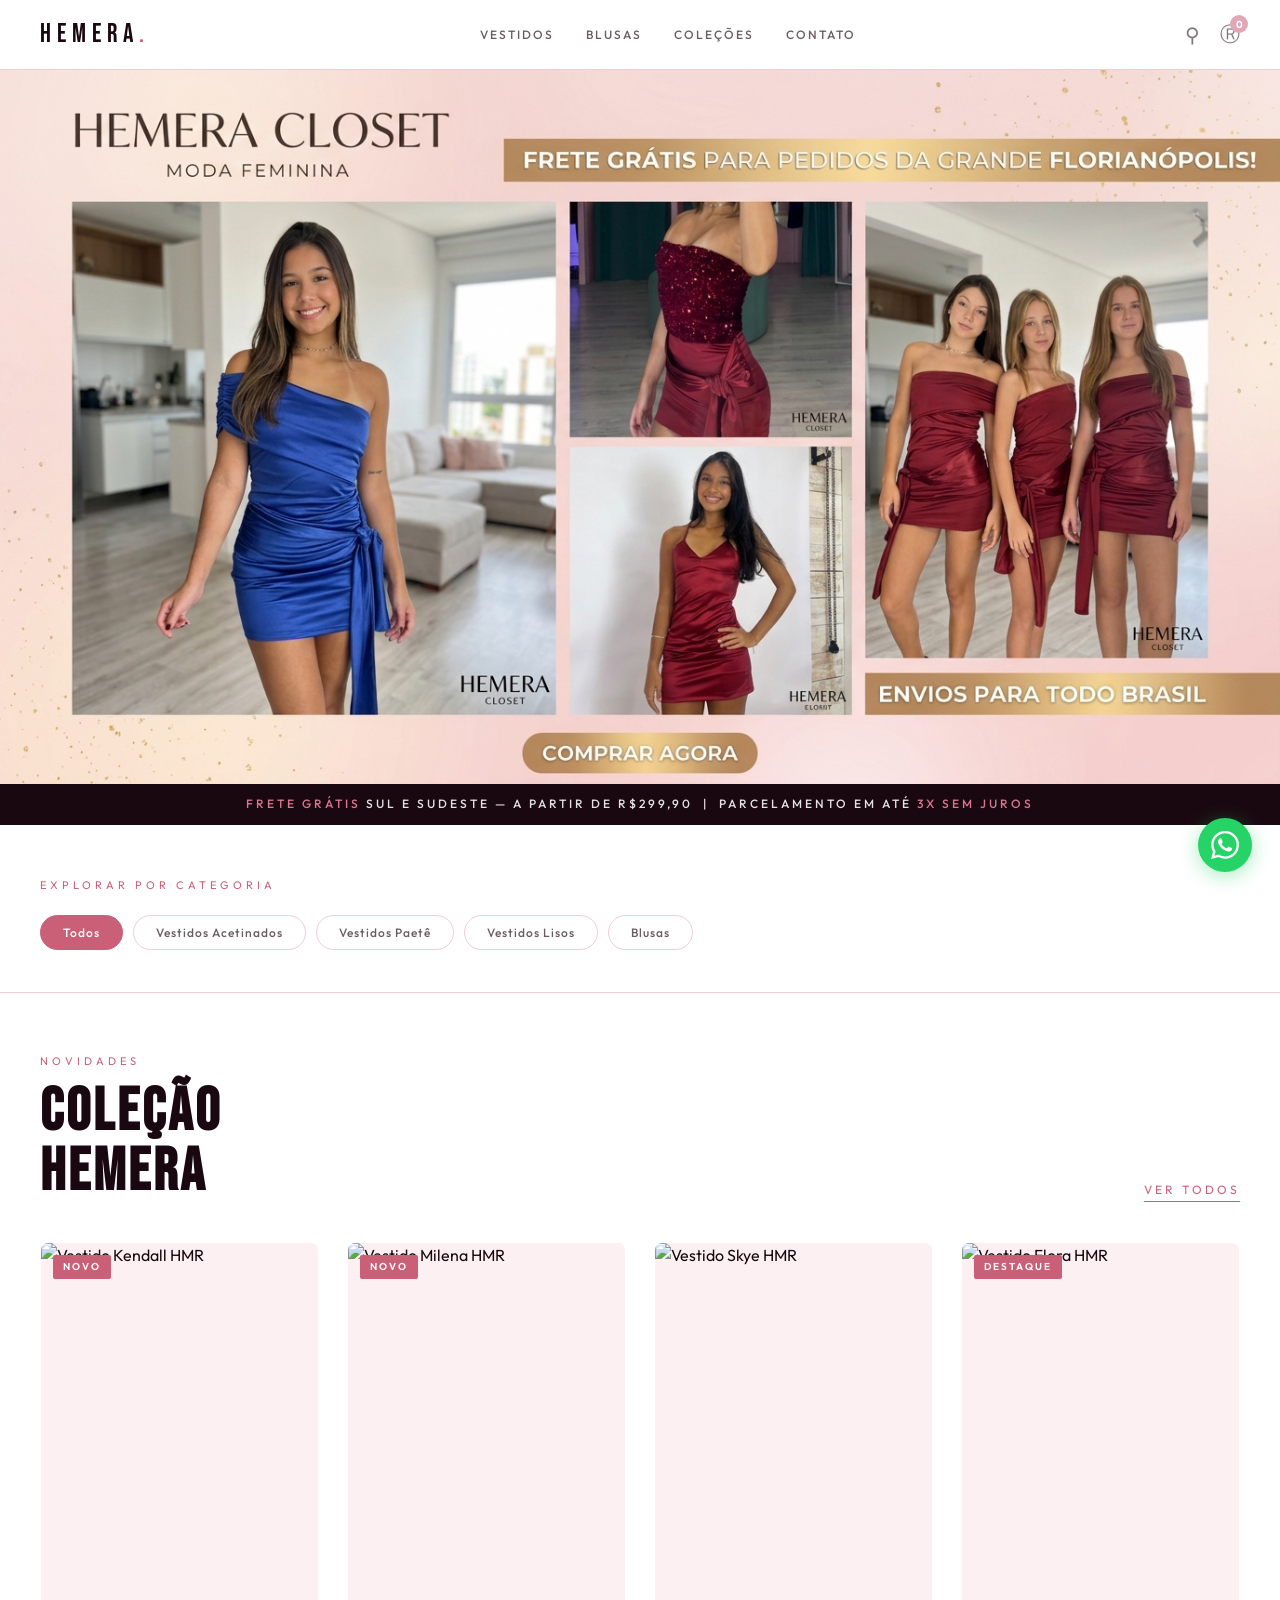
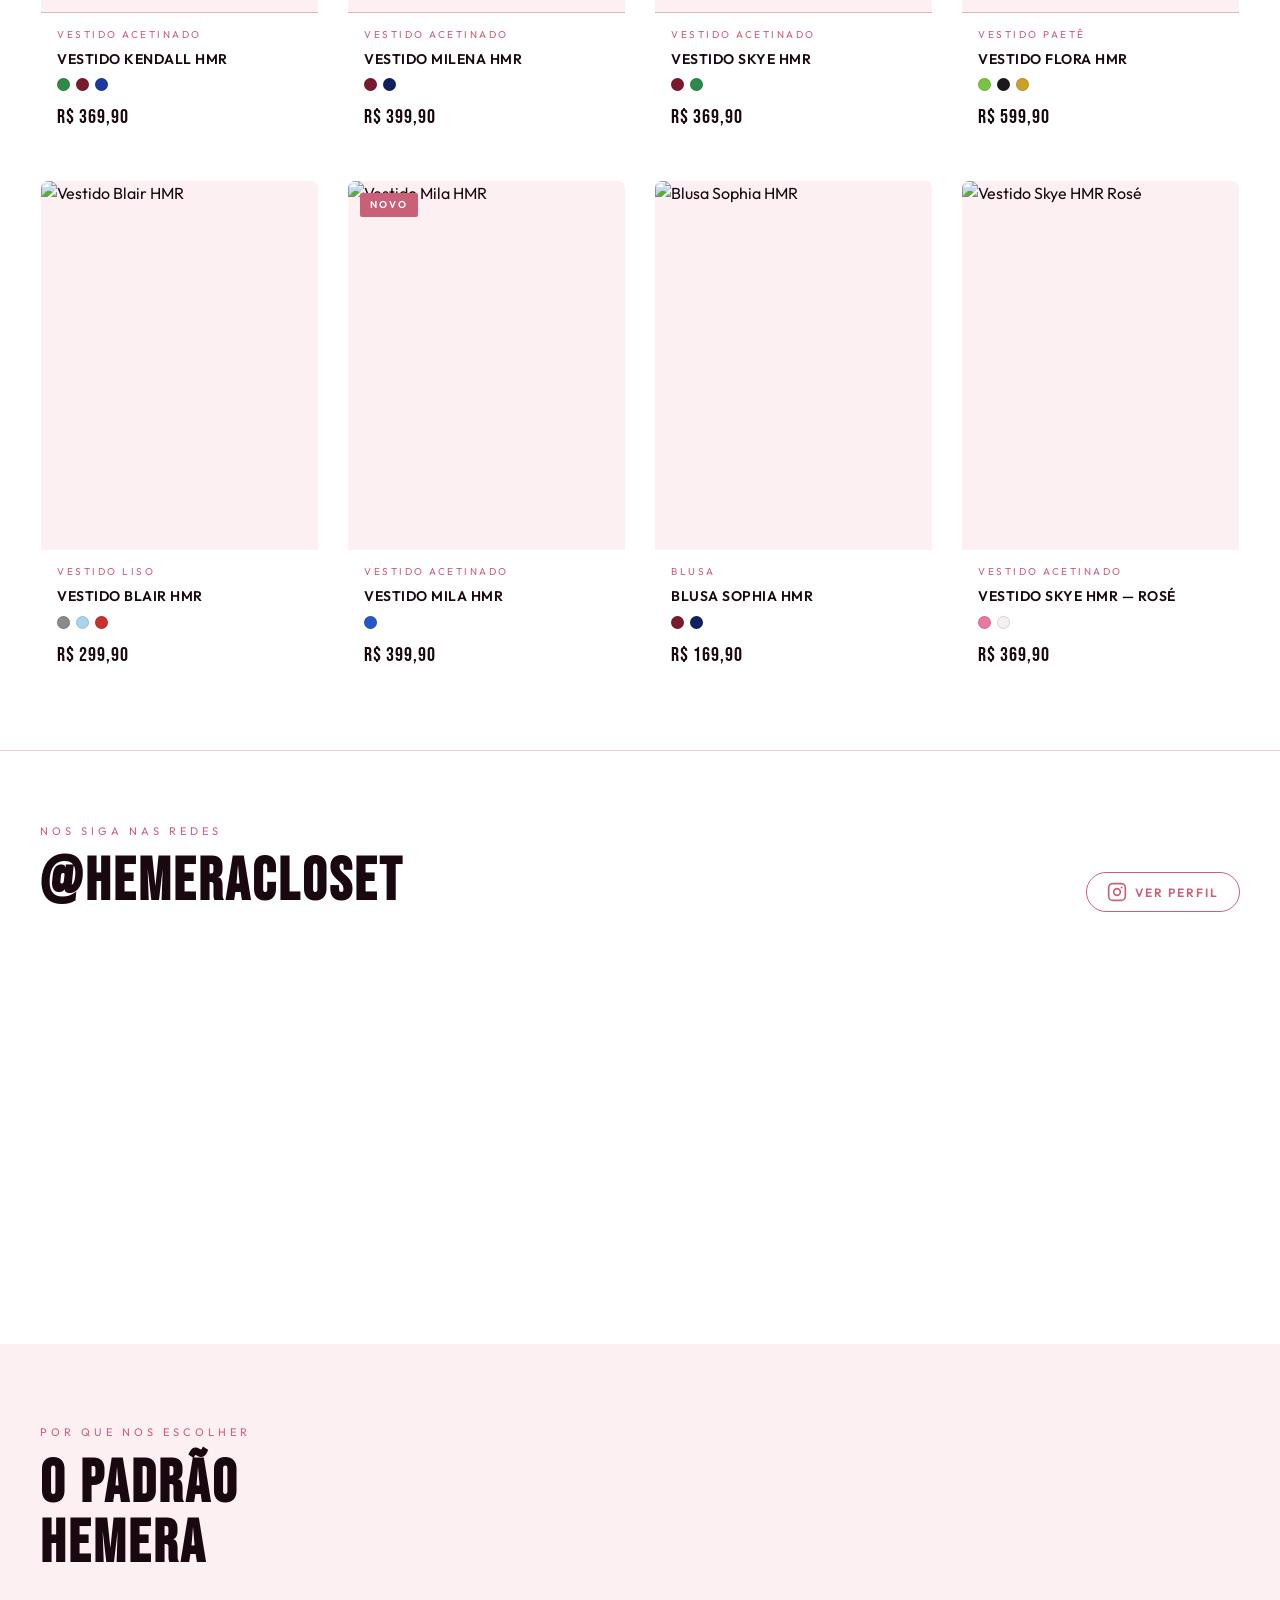
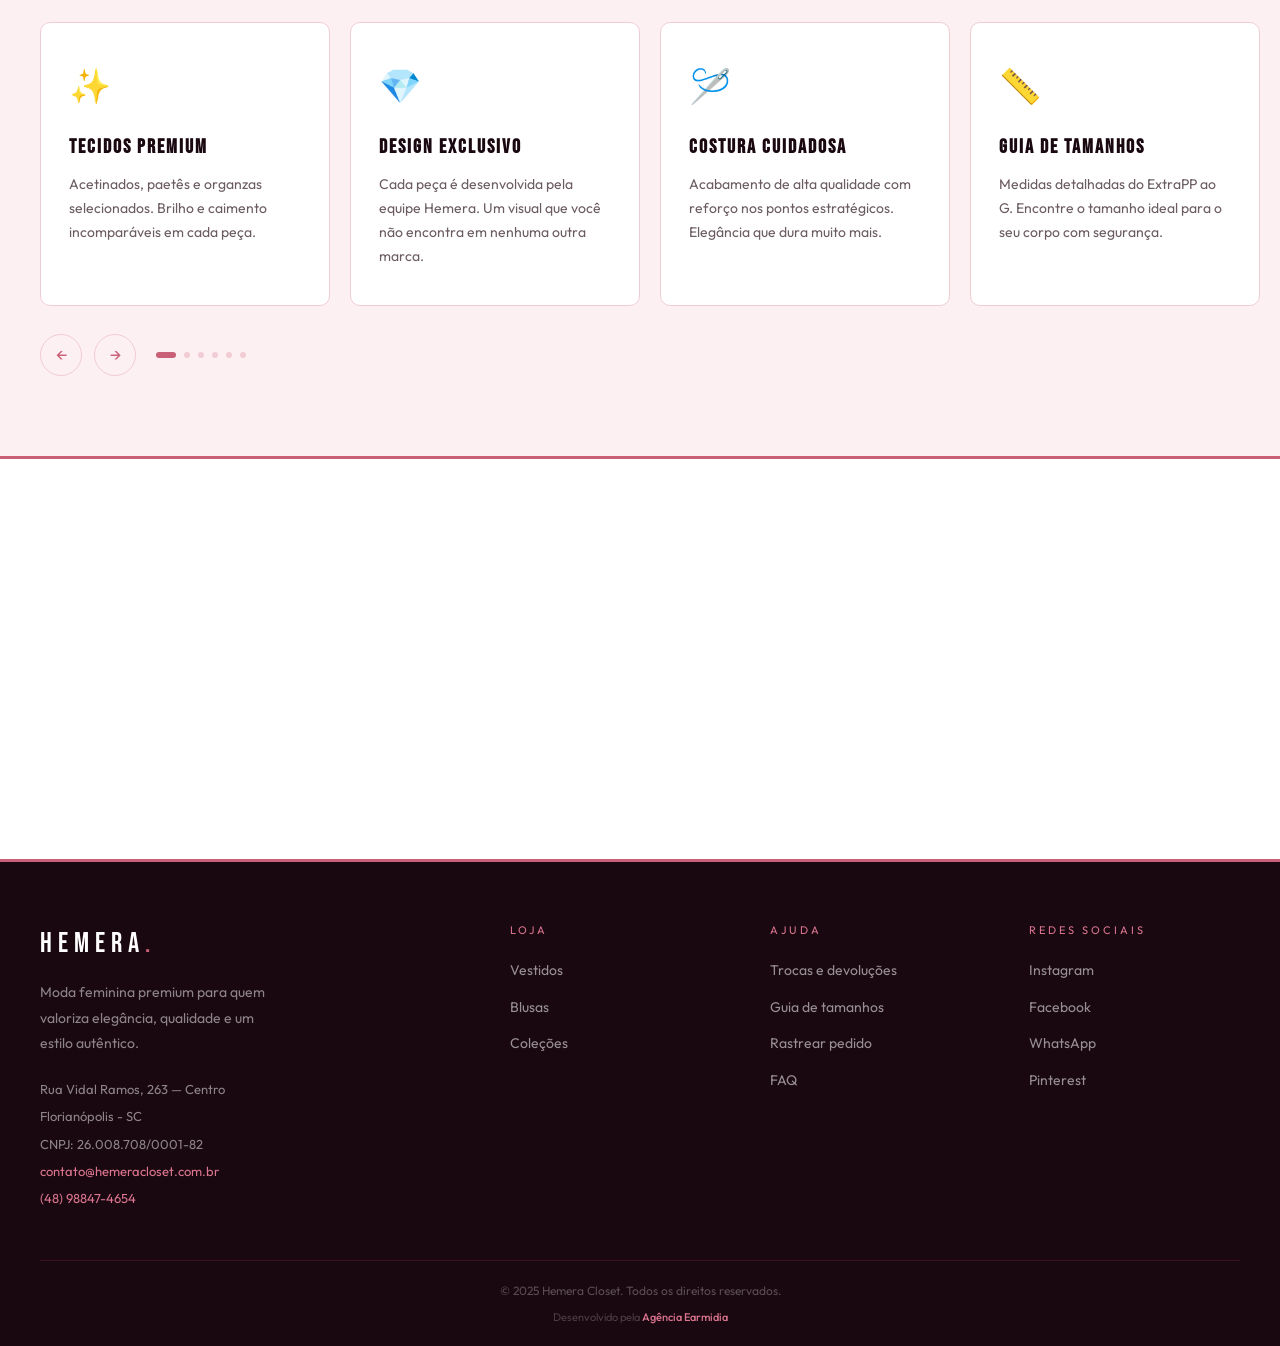
==== commit 4dda07e3: "feat: adiciona seção feed Instagram @hemeracloset via SnapWidget" ====
--- a/index.html
+++ b/index.html
@@ -214,8 +214,55 @@
     </div>
   </section>
 
+  <!-- ===== INSTAGRAM FEED ===== -->
+  <!--
+    ATIVAÇÃO DO FEED:
+    1. Acesse https://snapwidget.com e crie uma conta gratuita
+    2. Conecte o Instagram @hemeracloset
+    3. Crie um widget do tipo "Instagram Photos" (grade, sem legenda)
+    4. Copie o ID numérico do widget (ex: 123456)
+    5. Substitua SNAPWIDGET_ID_AQUI abaixo pelo seu ID e remova o comentário do iframe
+  -->
+  <section class="instagram-section">
+    <div class="instagram-header fade-up">
+      <div>
+        <p class="section-label">Nos siga nas redes</p>
+        <h2 class="section-title">@HEMERACLOSET</h2>
+      </div>
+      <a href="https://www.instagram.com/hemeracloset/" target="_blank" rel="noopener" class="instagram-link">
+        <svg width="20" height="20" viewBox="0 0 24 24" fill="none" stroke="currentColor" stroke-width="2" stroke-linecap="round" stroke-linejoin="round">
+          <rect x="2" y="2" width="20" height="20" rx="5" ry="5"/>
+          <circle cx="12" cy="12" r="4"/>
+          <circle cx="17.5" cy="6.5" r="1.2" fill="currentColor" stroke="none"/>
+        </svg>
+        Ver perfil
+      </a>
+    </div>
+
+    <!-- Feed Instagram via SnapWidget (ativar após criar conta) -->
+    <div class="instagram-feed-wrap">
+      <script src="//snapwidget.com/js/snapwidget.js"></script>
+      <iframe src="//snapwidget.com/embed/SNAPWIDGET_ID_AQUI"
+        class="snapwidget-widget"
+        allowtransparency="true"
+        frameborder="0"
+        scrolling="no"
+        title="Feed Instagram @hemeracloset"
+        style="border:none; overflow:hidden; width:100%;"></iframe>
+    </div>
+
+    <!-- Fallback: exibido quando o widget ainda não estiver configurado -->
+    <noscript>
+      <div class="instagram-fallback">
+        <a href="https://www.instagram.com/hemeracloset/" target="_blank" rel="noopener">
+          Acompanhe nossa coleção no Instagram @hemeracloset
+        </a>
+      </div>
+    </noscript>
+  </section>
+
   <!-- ===== BENEFÍCIOS ===== -->
-  <section class="benefits-section hemera-pattern">
+  <section class="benefits-section">
     <div class="benefits-header fade-up">
       <p class="section-label">Por que nos escolher</p>
       <h2 class="section-title">O PADRÃO<br>HEMERA</h2>
--- a/css/style.css
+++ b/css/style.css
@@ -141,19 +141,11 @@
 
 .hero-img-wrap {
   width: 100%;
-  max-height: 70vh;
-  overflow: hidden;
-  display: flex;
-  align-items: center;
-  justify-content: center;
-  background: var(--dark);
 }
 
 .hero-img-wrap img {
   width: 100%;
-  height: 100%;
-  object-fit: cover;
-  object-position: center center;
+  height: auto;
   display: block;
 }
 
@@ -375,6 +367,64 @@
   margin-left: 8px;
 }
 
+/* ===== INSTAGRAM FEED ===== */
+.instagram-section {
+  padding: 72px 40px;
+  background: var(--white);
+  border-top: 1px solid var(--pink-border);
+}
+
+.instagram-header {
+  display: flex;
+  align-items: flex-end;
+  justify-content: space-between;
+  margin-bottom: 40px;
+}
+
+.instagram-link {
+  display: inline-flex;
+  align-items: center;
+  gap: 8px;
+  font-size: 12px;
+  font-weight: 600;
+  letter-spacing: 2px;
+  text-transform: uppercase;
+  color: var(--pink);
+  border: 1.5px solid var(--pink);
+  padding: 9px 20px;
+  border-radius: 100px;
+  transition: all 0.2s;
+}
+.instagram-link:hover {
+  background: var(--pink);
+  color: #fff;
+}
+
+.instagram-feed-wrap {
+  width: 100%;
+  min-height: 320px;
+}
+
+.instagram-feed-wrap iframe {
+  width: 100%;
+  min-height: 320px;
+  display: block;
+}
+
+.instagram-fallback {
+  text-align: center;
+  padding: 60px 20px;
+  background: var(--pink-pale);
+  border-radius: 8px;
+  border: 1px dashed var(--pink-border);
+}
+.instagram-fallback a {
+  color: var(--pink);
+  font-size: 15px;
+  font-weight: 500;
+  letter-spacing: 1px;
+}
+
 /* ===== BENEFITS CAROUSEL ===== */
 .benefits-section {
   padding: 80px 0;
@@ -958,7 +1008,7 @@
   .sales-hero, .features-section, .cta-section { padding: 56px 20px; }
   .promise-section { padding: 56px 20px; }
   .products-grid { grid-template-columns: repeat(2, 1fr); gap: 14px; }
-  .hero-img-wrap { max-height: 52vw; }
+  .hero-img-wrap { width: 100%; }
   .map-section iframe { height: 300px; }
   .promo-banner { font-size: 10px; letter-spacing: 1.5px; padding: 10px 16px; }
 }
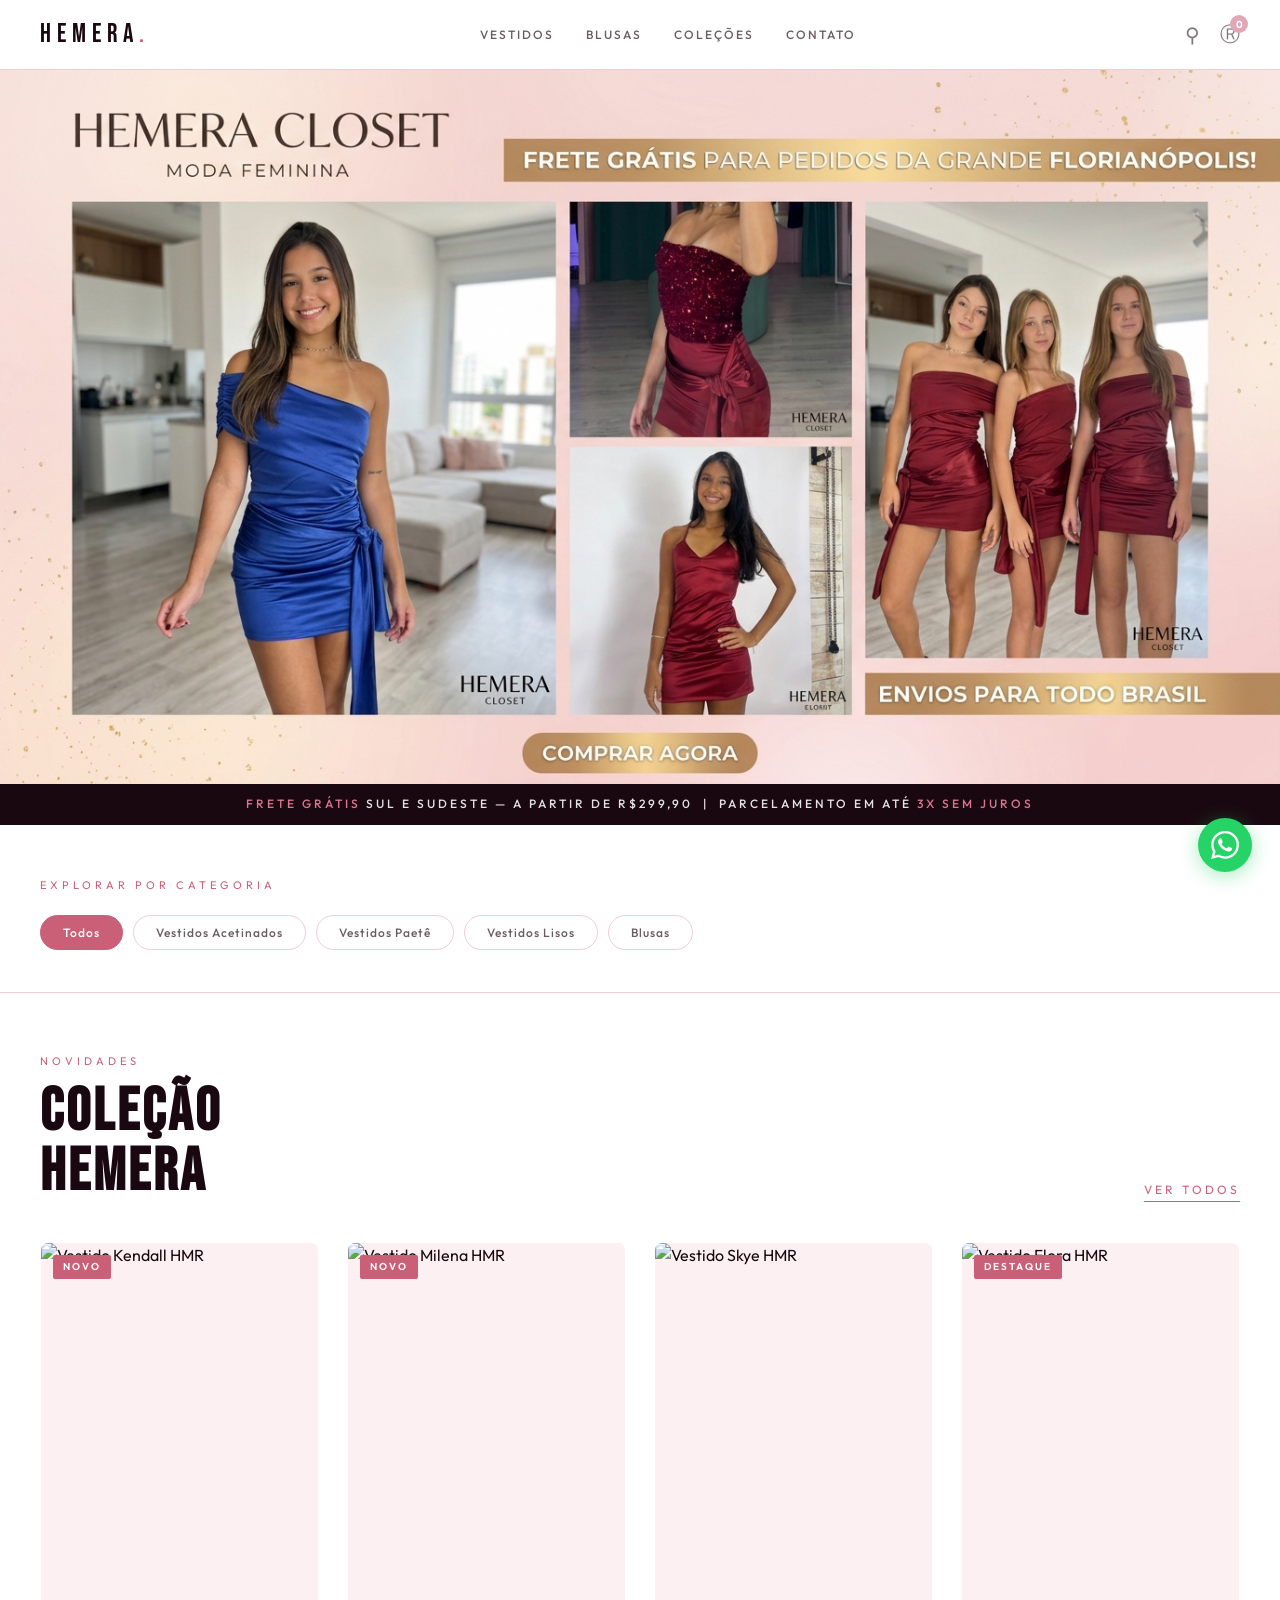
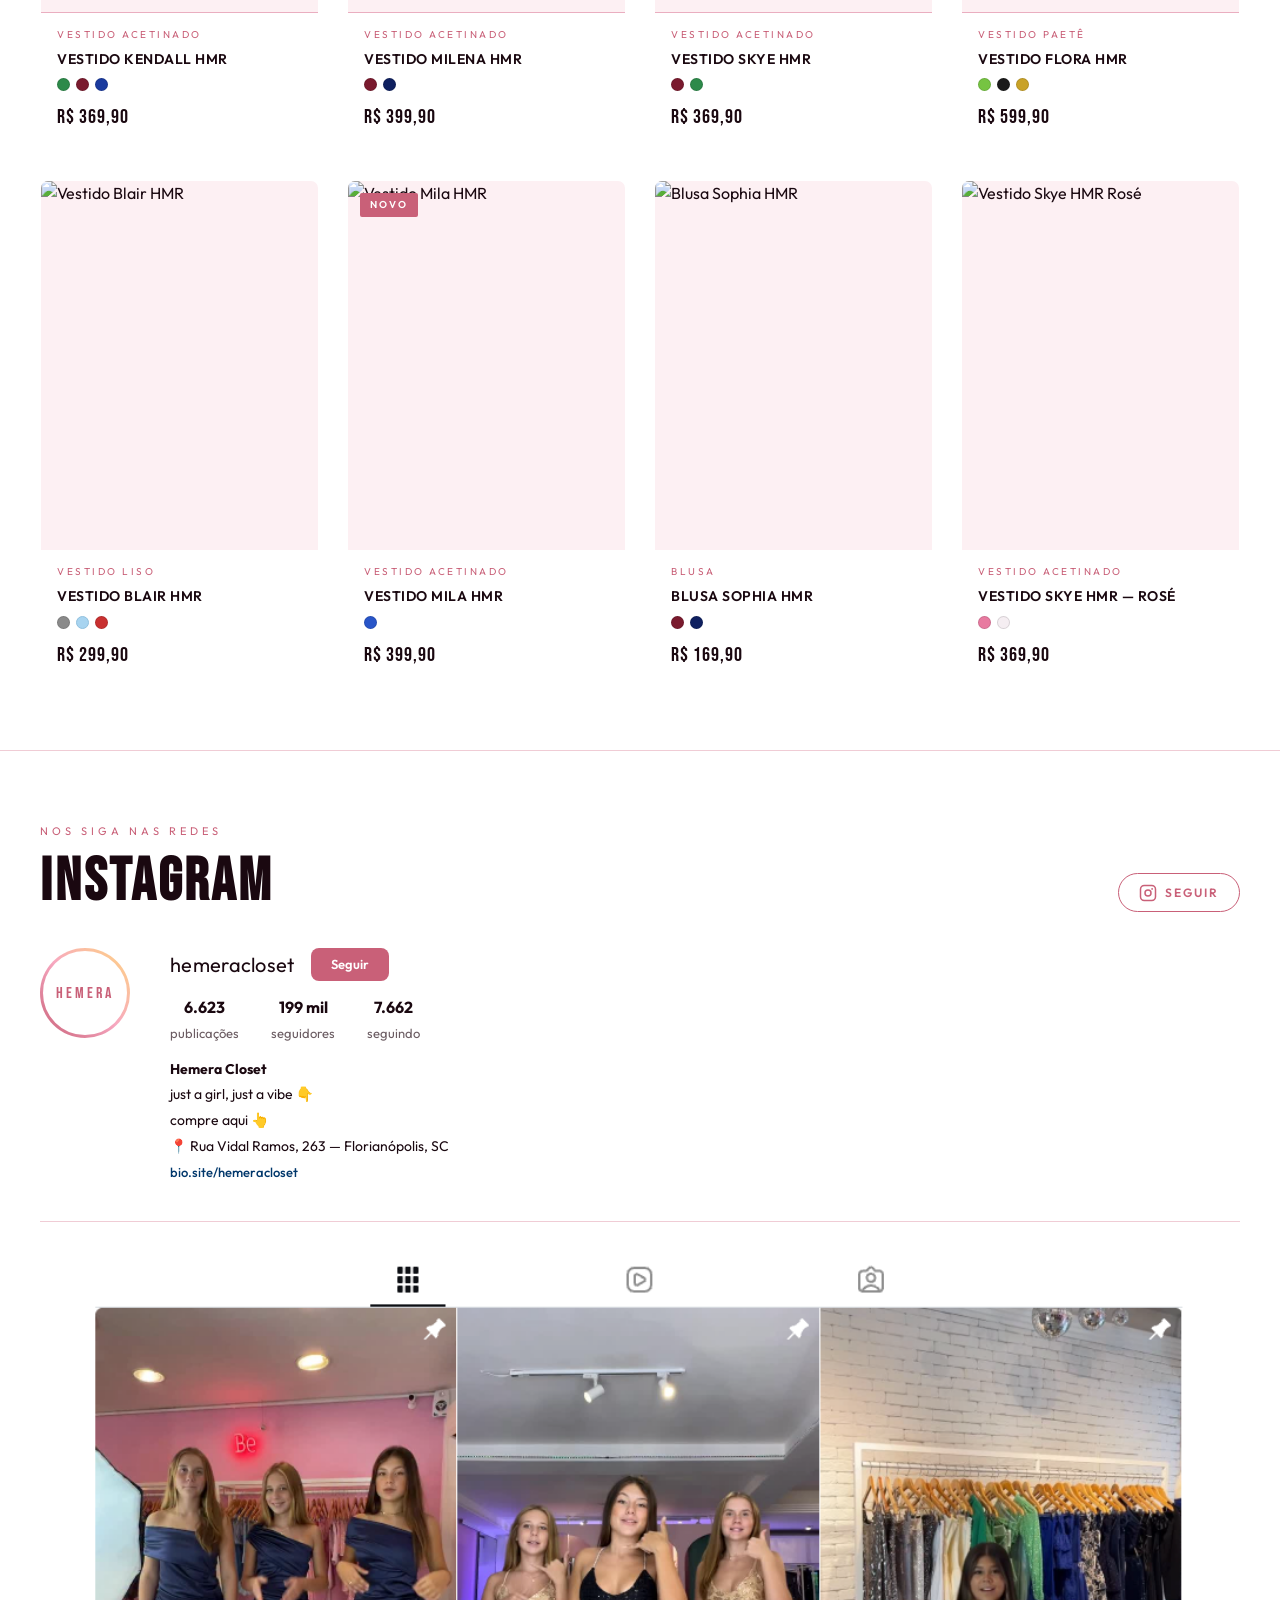
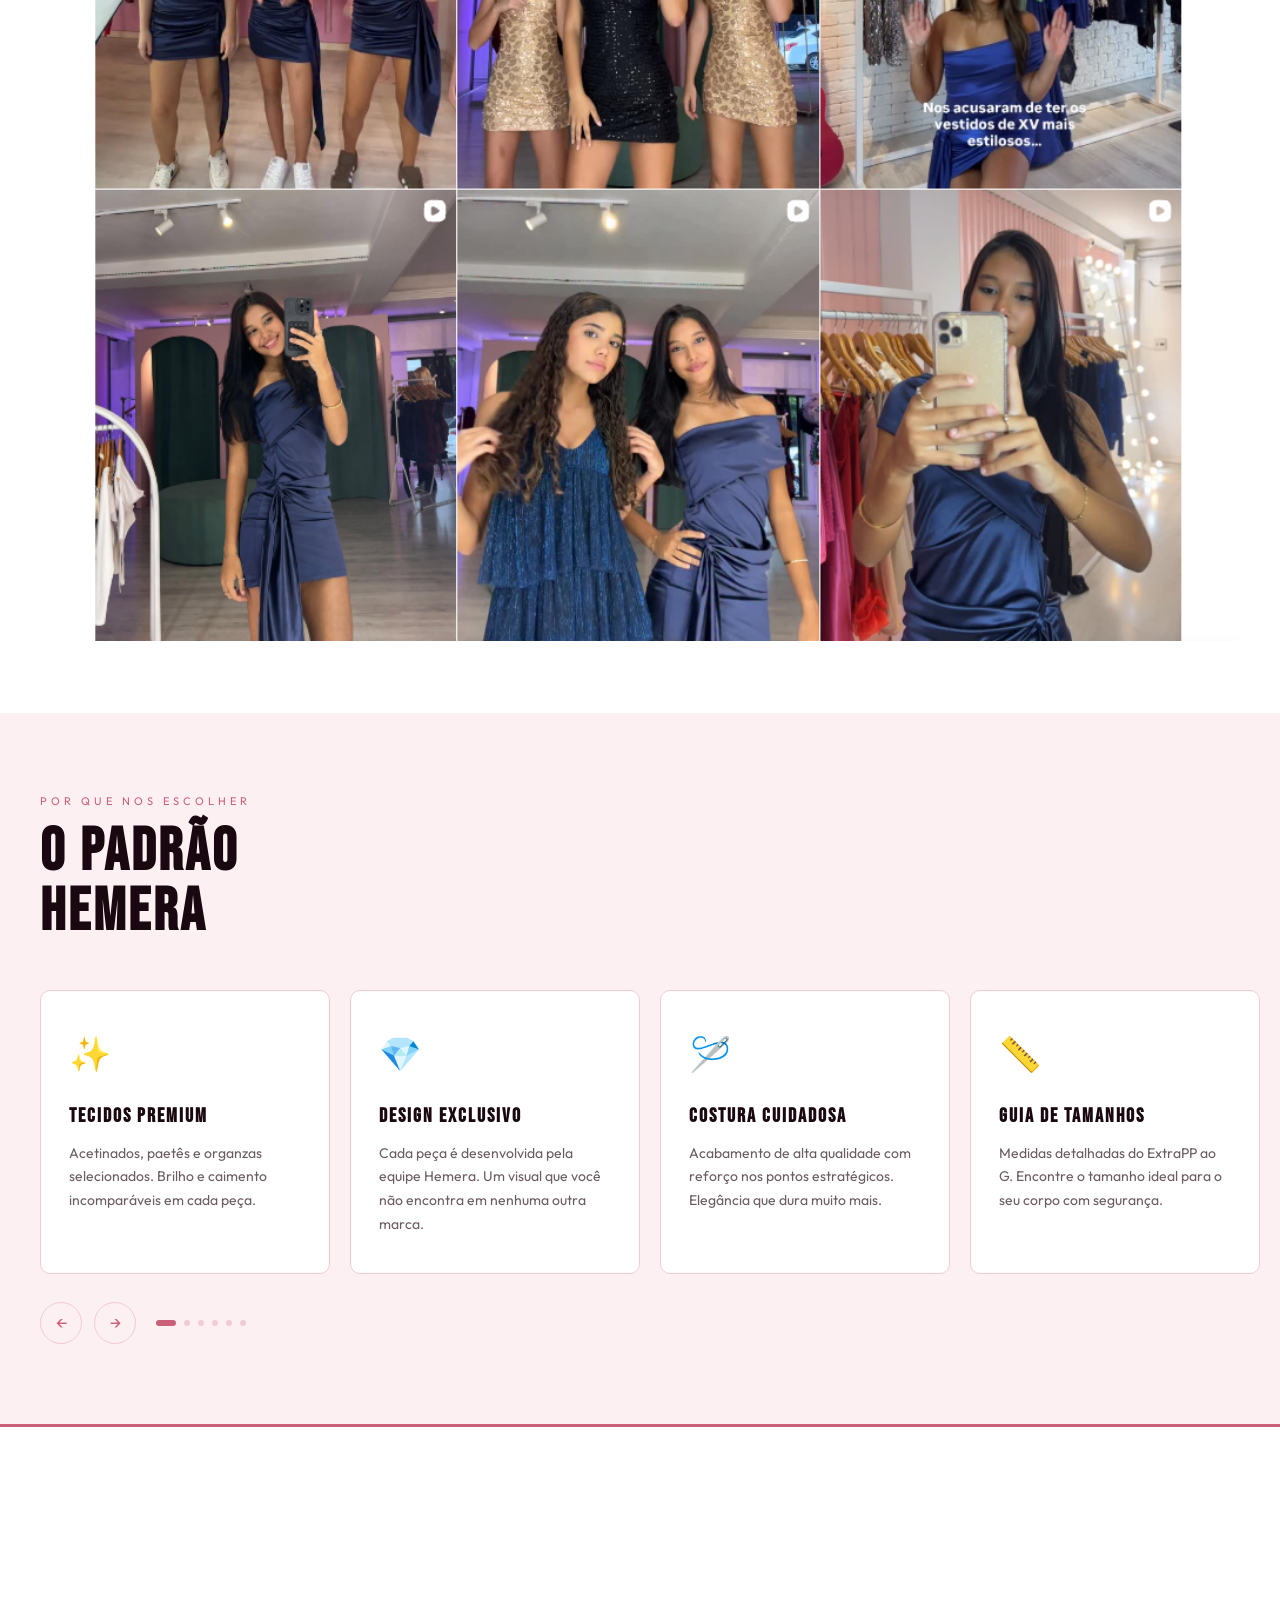
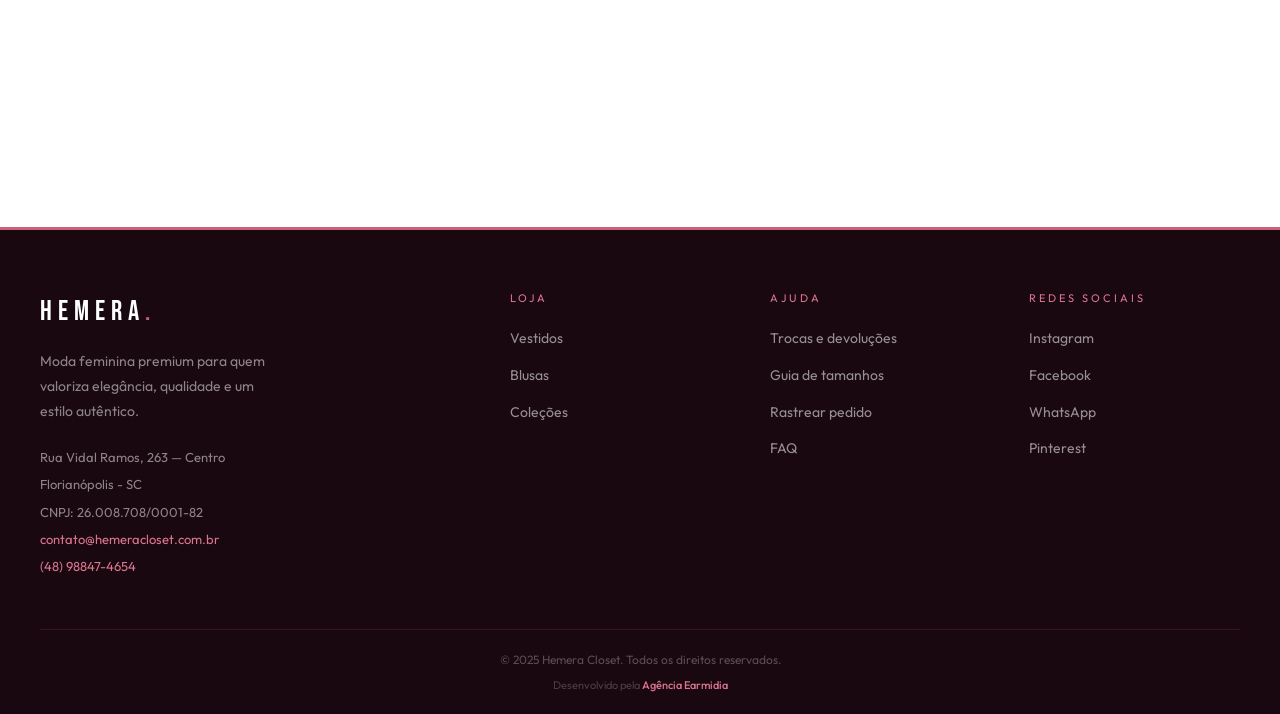
==== commit e44a1e80: "feat: seção Instagram provisória com perfil e grid de publicações" ====
--- a/index.html
+++ b/index.html
@@ -215,50 +215,60 @@
   </section>
 
   <!-- ===== INSTAGRAM FEED ===== -->
-  <!--
-    ATIVAÇÃO DO FEED:
-    1. Acesse https://snapwidget.com e crie uma conta gratuita
-    2. Conecte o Instagram @hemeracloset
-    3. Crie um widget do tipo "Instagram Photos" (grade, sem legenda)
-    4. Copie o ID numérico do widget (ex: 123456)
-    5. Substitua SNAPWIDGET_ID_AQUI abaixo pelo seu ID e remova o comentário do iframe
-  -->
   <section class="instagram-section">
+
+    <!-- Cabeçalho da seção -->
     <div class="instagram-header fade-up">
       <div>
         <p class="section-label">Nos siga nas redes</p>
-        <h2 class="section-title">@HEMERACLOSET</h2>
+        <h2 class="section-title">INSTAGRAM</h2>
       </div>
       <a href="https://www.instagram.com/hemeracloset/" target="_blank" rel="noopener" class="instagram-link">
-        <svg width="20" height="20" viewBox="0 0 24 24" fill="none" stroke="currentColor" stroke-width="2" stroke-linecap="round" stroke-linejoin="round">
+        <svg width="18" height="18" viewBox="0 0 24 24" fill="none" stroke="currentColor" stroke-width="2" stroke-linecap="round" stroke-linejoin="round">
           <rect x="2" y="2" width="20" height="20" rx="5" ry="5"/>
           <circle cx="12" cy="12" r="4"/>
           <circle cx="17.5" cy="6.5" r="1.2" fill="currentColor" stroke="none"/>
         </svg>
-        Ver perfil
-      </a>
-    </div>
-
-    <!-- Feed Instagram via SnapWidget (ativar após criar conta) -->
-    <div class="instagram-feed-wrap">
-      <script src="//snapwidget.com/js/snapwidget.js"></script>
-      <iframe src="//snapwidget.com/embed/SNAPWIDGET_ID_AQUI"
-        class="snapwidget-widget"
-        allowtransparency="true"
-        frameborder="0"
-        scrolling="no"
-        title="Feed Instagram @hemeracloset"
-        style="border:none; overflow:hidden; width:100%;"></iframe>
-    </div>
-
-    <!-- Fallback: exibido quando o widget ainda não estiver configurado -->
-    <noscript>
-      <div class="instagram-fallback">
-        <a href="https://www.instagram.com/hemeracloset/" target="_blank" rel="noopener">
-          Acompanhe nossa coleção no Instagram @hemeracloset
-        </a>
-      </div>
-    </noscript>
+        Seguir
+      </a>
+    </div>
+
+    <!-- Perfil -->
+    <div class="instagram-profile fade-up">
+      <div class="insta-avatar">
+        <div class="insta-avatar-ring">
+          <div class="insta-avatar-inner">HEMERA</div>
+        </div>
+      </div>
+      <div class="insta-info">
+        <div class="insta-name-row">
+          <span class="insta-username">hemeracloset</span>
+          <a href="https://www.instagram.com/hemeracloset/" target="_blank" rel="noopener" class="insta-follow-btn">Seguir</a>
+        </div>
+        <div class="insta-stats">
+          <div class="insta-stat"><strong>6.623</strong><span>publicações</span></div>
+          <div class="insta-stat"><strong>199 mil</strong><span>seguidores</span></div>
+          <div class="insta-stat"><strong>7.662</strong><span>seguindo</span></div>
+        </div>
+        <div class="insta-bio">
+          <p><strong>Hemera Closet</strong></p>
+          <p>just a girl, just a vibe 👇</p>
+          <p>compre aqui 👆</p>
+          <p>📍 Rua Vidal Ramos, 263 — Florianópolis, SC</p>
+          <a href="https://bio.site/hemeracloset" target="_blank" rel="noopener" class="insta-biolink">bio.site/hemeracloset</a>
+        </div>
+      </div>
+    </div>
+
+    <!-- Grid de publicações -->
+    <a href="https://www.instagram.com/hemeracloset/" target="_blank" rel="noopener" class="instagram-grid-wrap fade-up" title="Ver mais no Instagram @hemeracloset">
+      <img src="instagram-posts.png" alt="Últimas publicações @hemeracloset" class="instagram-grid-img" />
+      <div class="instagram-grid-overlay">
+        <svg width="32" height="32" viewBox="0 0 24 24" fill="white" stroke="none"><path d="M12 2.163c3.204 0 3.584.012 4.85.07 3.252.148 4.771 1.691 4.919 4.919.058 1.265.069 1.645.069 4.849 0 3.205-.012 3.584-.069 4.849-.149 3.225-1.664 4.771-4.919 4.919-1.266.058-1.644.07-4.85.07-3.204 0-3.584-.012-4.849-.07-3.26-.149-4.771-1.699-4.919-4.92-.058-1.265-.07-1.644-.07-4.849 0-3.204.013-3.583.07-4.849.149-3.227 1.664-4.771 4.919-4.919 1.266-.057 1.645-.069 4.849-.069zm0-2.163c-3.259 0-3.667.014-4.947.072-4.358.2-6.78 2.618-6.98 6.98-.059 1.281-.073 1.689-.073 4.948 0 3.259.014 3.668.072 4.948.2 4.358 2.618 6.78 6.98 6.98 1.281.058 1.689.072 4.948.072 3.259 0 3.668-.014 4.948-.072 4.354-.2 6.782-2.618 6.979-6.98.059-1.28.073-1.689.073-4.948 0-3.259-.014-3.667-.072-4.947-.196-4.354-2.617-6.78-6.979-6.98-1.281-.059-1.69-.073-4.949-.073zm0 5.838c-3.403 0-6.162 2.759-6.162 6.162s2.759 6.163 6.162 6.163 6.162-2.759 6.162-6.163c0-3.403-2.759-6.162-6.162-6.162zm0 10.162c-2.209 0-4-1.79-4-4 0-2.209 1.791-4 4-4s4 1.791 4 4c0 2.21-1.791 4-4 4zm6.406-11.845c-.796 0-1.441.645-1.441 1.44s.645 1.44 1.441 1.44c.795 0 1.439-.645 1.439-1.44s-.644-1.44-1.439-1.44z"/></svg>
+        <span>Ver no Instagram</span>
+      </div>
+    </a>
+
   </section>
 
   <!-- ===== BENEFÍCIOS ===== -->
--- a/css/style.css
+++ b/css/style.css
@@ -378,7 +378,7 @@
   display: flex;
   align-items: flex-end;
   justify-content: space-between;
-  margin-bottom: 40px;
+  margin-bottom: 36px;
 }
 
 .instagram-link {
@@ -395,35 +395,145 @@
   border-radius: 100px;
   transition: all 0.2s;
 }
-.instagram-link:hover {
+.instagram-link:hover { background: var(--pink); color: #fff; }
+
+/* Perfil */
+.instagram-profile {
+  display: flex;
+  align-items: flex-start;
+  gap: 40px;
+  margin-bottom: 40px;
+  padding-bottom: 36px;
+  border-bottom: 1px solid var(--pink-border);
+}
+
+.insta-avatar { flex-shrink: 0; }
+
+.insta-avatar-ring {
+  width: 90px; height: 90px;
+  border-radius: 50%;
+  background: linear-gradient(45deg, var(--pink) 0%, #f7a8c0 50%, #ffd580 100%);
+  display: flex; align-items: center; justify-content: center;
+  padding: 3px;
+}
+
+.insta-avatar-inner {
+  width: 100%; height: 100%;
+  border-radius: 50%;
+  background: var(--white);
+  display: flex; align-items: center; justify-content: center;
+  font-family: var(--font-heading);
+  font-size: 16px;
+  letter-spacing: 3px;
+  color: var(--pink);
+  border: 3px solid var(--white);
+}
+
+.insta-info { flex: 1; }
+
+.insta-name-row {
+  display: flex;
+  align-items: center;
+  gap: 16px;
+  margin-bottom: 14px;
+}
+
+.insta-username {
+  font-size: 20px;
+  font-weight: 400;
+  color: var(--dark);
+  letter-spacing: 0.3px;
+}
+
+.insta-follow-btn {
+  display: inline-block;
   background: var(--pink);
   color: #fff;
-}
-
-.instagram-feed-wrap {
+  font-size: 13px;
+  font-weight: 600;
+  padding: 6px 20px;
+  border-radius: 8px;
+  transition: background 0.2s;
+}
+.insta-follow-btn:hover { background: var(--pink-light); }
+
+.insta-stats {
+  display: flex;
+  gap: 32px;
+  margin-bottom: 14px;
+}
+
+.insta-stat {
+  display: flex;
+  flex-direction: column;
+  align-items: center;
+  gap: 2px;
+}
+.insta-stat strong {
+  font-size: 16px;
+  font-weight: 700;
+  color: var(--dark);
+}
+.insta-stat span {
+  font-size: 13px;
+  color: var(--gray);
+}
+
+.insta-bio {
+  font-size: 14px;
+  color: var(--dark);
+  line-height: 1.7;
+}
+.insta-bio p { margin-bottom: 2px; }
+
+.insta-biolink {
+  font-size: 13px;
+  color: #00376b;
+  font-weight: 500;
+}
+.insta-biolink:hover { text-decoration: underline; }
+
+/* Grid de publicações */
+.instagram-grid-wrap {
+  position: relative;
+  display: block;
+  border-radius: 8px;
+  overflow: hidden;
+  cursor: pointer;
+}
+
+.instagram-grid-img {
   width: 100%;
-  min-height: 320px;
-}
-
-.instagram-feed-wrap iframe {
-  width: 100%;
-  min-height: 320px;
+  height: auto;
   display: block;
-}
-
-.instagram-fallback {
-  text-align: center;
-  padding: 60px 20px;
-  background: var(--pink-pale);
-  border-radius: 8px;
-  border: 1px dashed var(--pink-border);
-}
-.instagram-fallback a {
-  color: var(--pink);
-  font-size: 15px;
-  font-weight: 500;
-  letter-spacing: 1px;
-}
+  transition: filter 0.3s;
+}
+
+.instagram-grid-overlay {
+  position: absolute;
+  inset: 0;
+  background: rgba(201,96,120,0);
+  display: flex;
+  flex-direction: column;
+  align-items: center;
+  justify-content: center;
+  gap: 10px;
+  transition: background 0.3s;
+}
+.instagram-grid-overlay span {
+  font-size: 14px;
+  font-weight: 600;
+  letter-spacing: 2px;
+  text-transform: uppercase;
+  color: transparent;
+  transition: color 0.3s;
+}
+.instagram-grid-overlay svg { opacity: 0; transition: opacity 0.3s; }
+
+.instagram-grid-wrap:hover .instagram-grid-img { filter: brightness(0.75); }
+.instagram-grid-wrap:hover .instagram-grid-overlay { background: rgba(201,96,120,0.25); }
+.instagram-grid-wrap:hover .instagram-grid-overlay span { color: #fff; }
+.instagram-grid-wrap:hover .instagram-grid-overlay svg { opacity: 1; }
 
 /* ===== BENEFITS CAROUSEL ===== */
 .benefits-section {
@@ -1009,6 +1119,10 @@
   .promise-section { padding: 56px 20px; }
   .products-grid { grid-template-columns: repeat(2, 1fr); gap: 14px; }
   .hero-img-wrap { width: 100%; }
+  .instagram-section { padding: 48px 20px; }
+  .instagram-profile { flex-direction: column; gap: 20px; }
+  .insta-stats { gap: 20px; }
+  .instagram-header { flex-direction: column; align-items: flex-start; gap: 16px; }
   .map-section iframe { height: 300px; }
   .promo-banner { font-size: 10px; letter-spacing: 1.5px; padding: 10px 16px; }
 }
